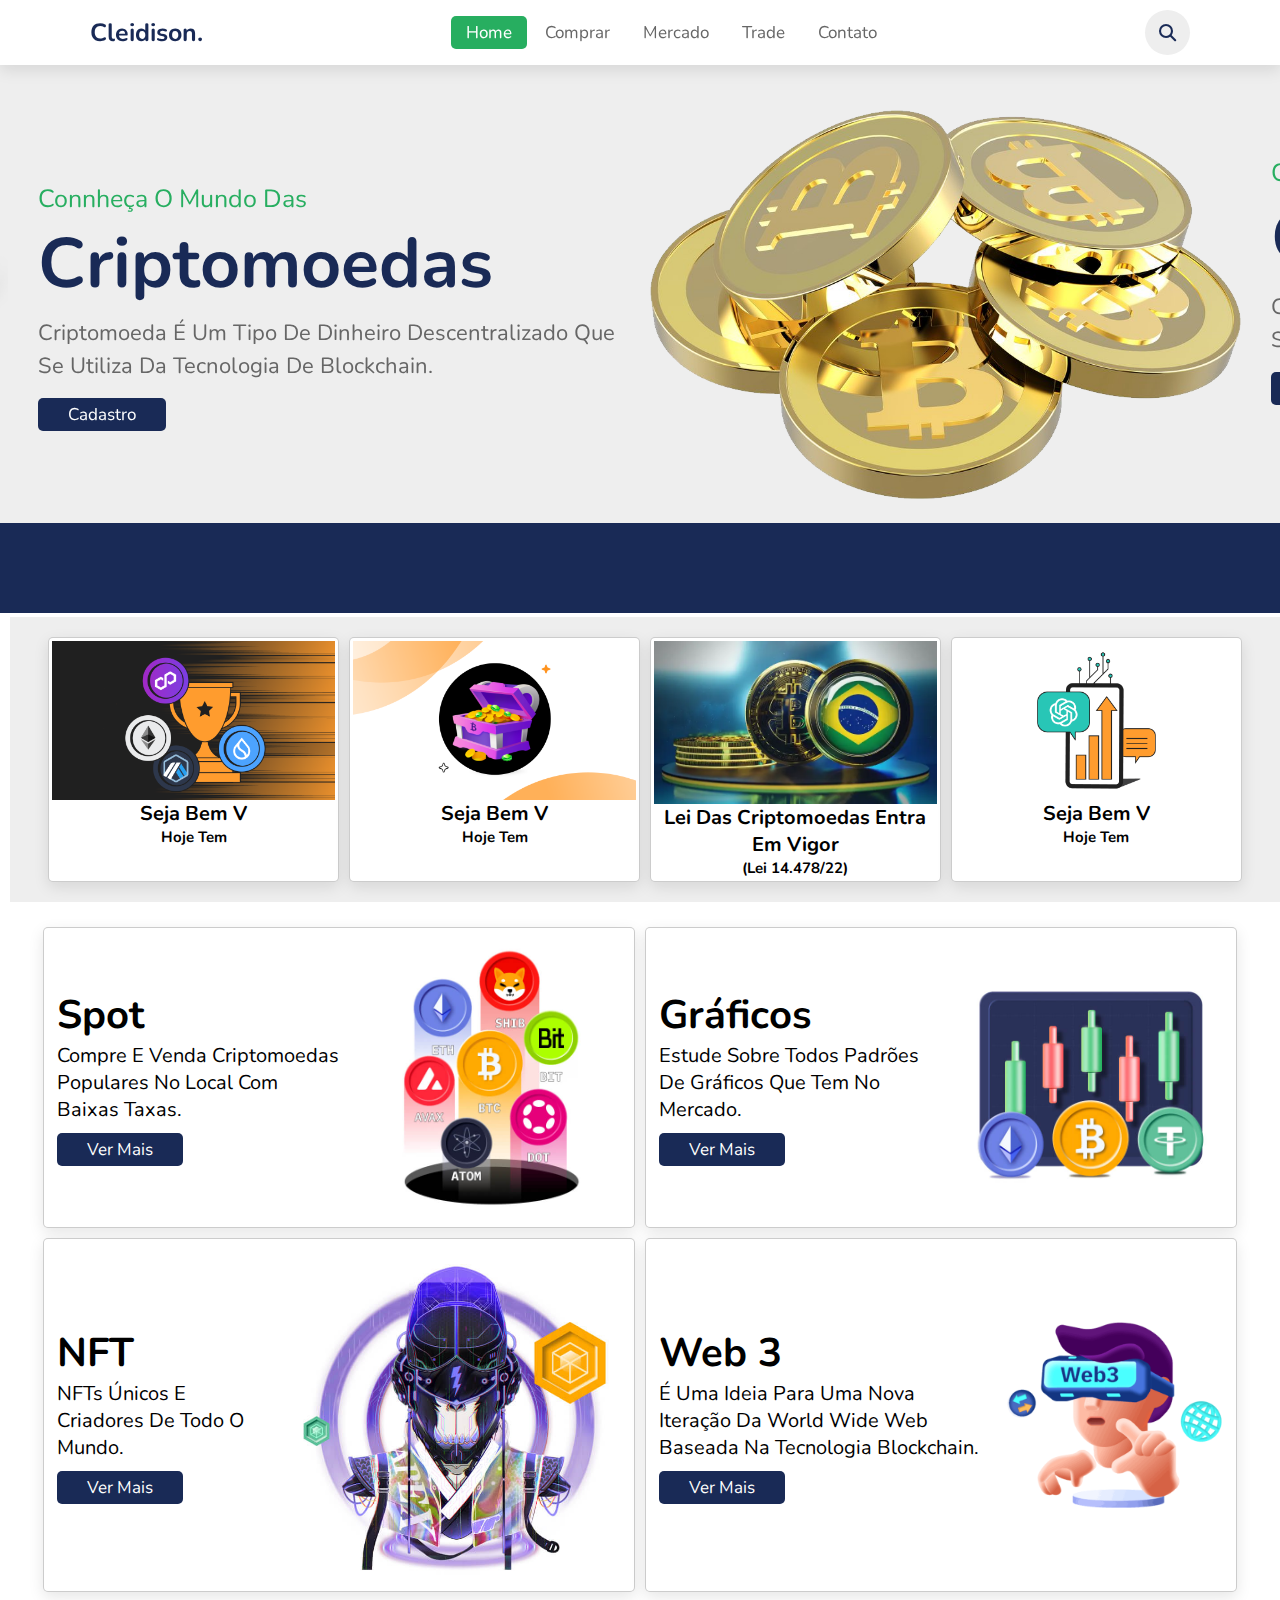
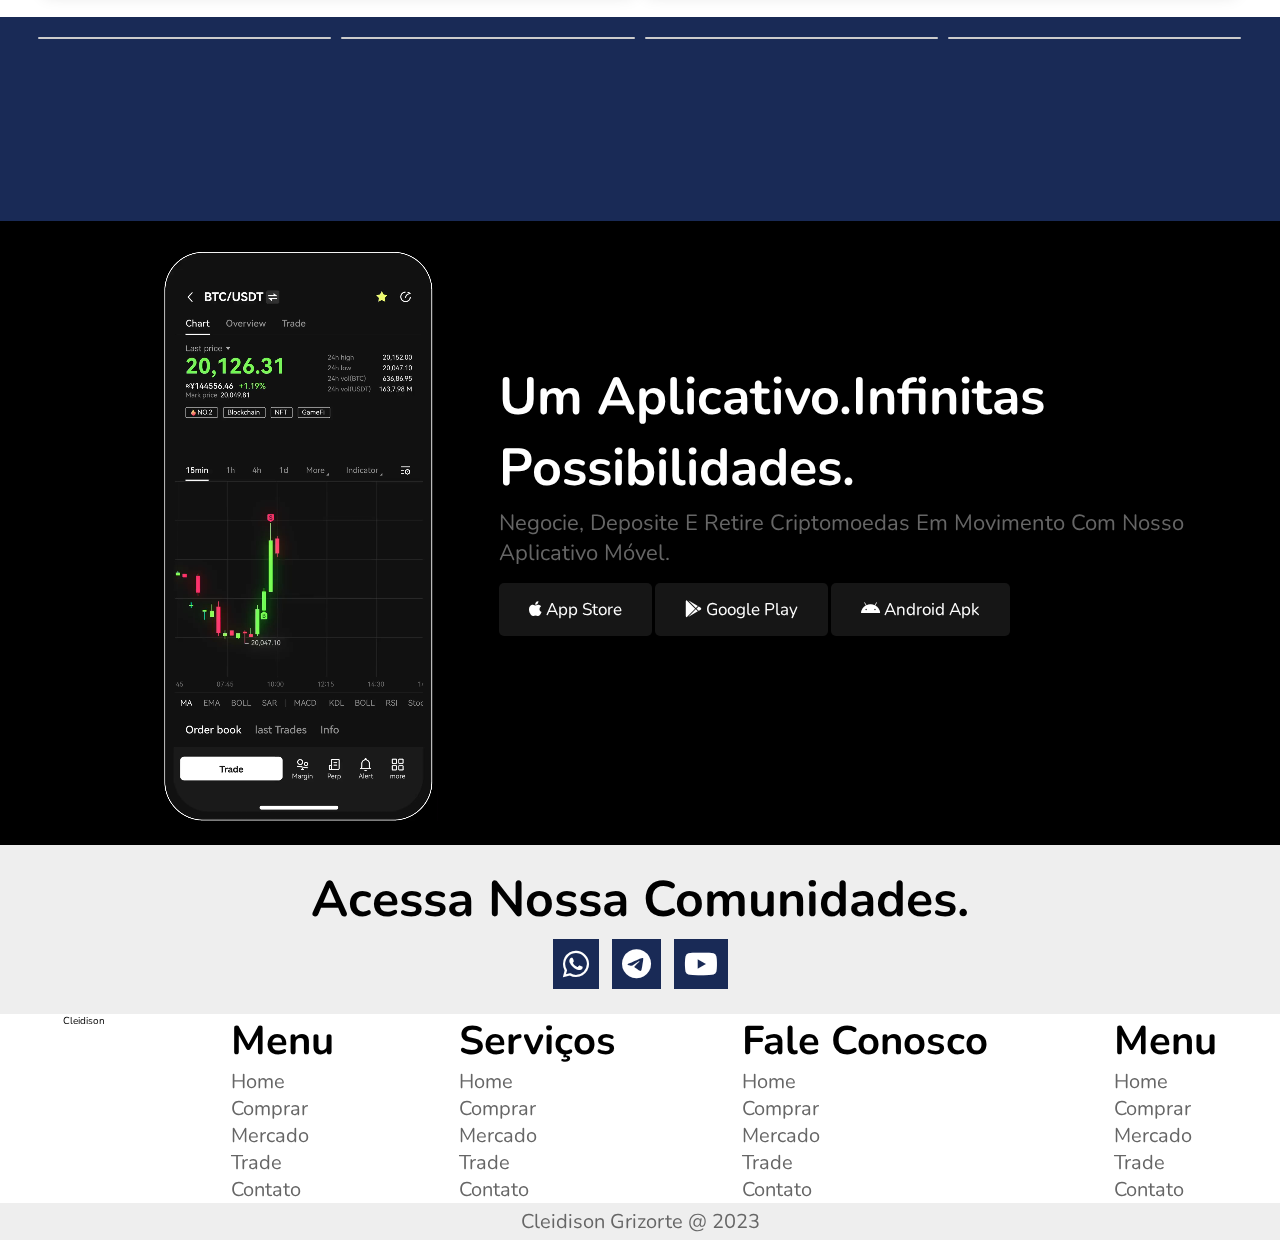
==== index.html @ f8ca4938 "upload inicial" ====
<!DOCTYPE html>
<html lang="en">
<head>
    <meta charset="UTF-8">
    <meta name="viewport" content="width=device-width, initial-scale=1.0">
    <link rel="stylesheet" href="styles.css">
    <link rel="stylesheet" href="https://cdnjs.cloudflare.com/ajax/libs/font-awesome/6.4.0/css/all.min.css">
    <link rel="stylesheet" href="https://cdn.jsdelivr.net/npm/swiper@9/swiper-bundle.min.css"/>
    <title>Criptomoedas</title>
</head>
<body>
    <header>
        <a href="#" class="logo">Cleidison.</a>
        <nav class="navbar">
            <a class="active" href="#">Home</a>
            <a href="#">Comprar</a>
            <a href="#">Mercado</a>
            <a href="#">Trade</a>
            <a href="#">Contato</a>
        </nav>
        <div class="icons">
            <i class="fas fa-bars" id="menu-bars"></i>
            <i class="fas fa-search" id="search-icon"></i>
        </div>
    </header>
    <section class="home" id="home">
        <div class="swiper-container home-slider">            
            <div class="swiper-wrapper wrapper">
                <div class="swiper-slide slide">
                    <div class="content">
                        <span>Connheça o Mundo das</span>
                        <h3>Criptomoedas</h3>
                        <p>criptomoeda é um tipo de dinheiro descentralizado que se utiliza da tecnologia de blockchain.</p>
                        <a href="#" class="btn">Cadastro</a>
                    </div>
                    <div class="image">
                        <img src="img/banner-img1.png" alt="">
                    </div>
                </div>
                <div class="swiper-slide slide">
                    <div class="content">
                        <span>Connheça o Mundo das</span>
                        <h3>Criptomoedas</h3>
                        <p>criptomoeda é um tipo de dinheiro descentralizado que se utiliza da tecnologia de blockchain.</p>
                        <a href="#" class="btn">Cadastro</a>
                    </div>
                    <div class="image">
                        <img src="img/banner-img2.png" alt="">
                    </div>
                </div>
                <div class="swiper-slide slide">
                    <div class="content">
                        <span>Connheça o Mundo das</span>
                        <h3>Criptomoedas</h3>
                        <p>criptomoeda é um tipo de dinheiro descentralizado que se utiliza da tecnologia de blockchain.</p>
                        <a href="#" class="btn">Cadastro</a>
                    </div>
                    <div class="image">
                        <img src="img/banner-img3.png" alt="">
                    </div>
                </div>                
            </div>
            <!--<div class="swiper-pagination"></div>!-->
        </div>
    </section>    
    <div class="rotacao">
        <iframe src="banner_rotacao.html" frameborder="0"></iframe>
    </div> 
    <section class="noticia-top">        
            <div class="noticia">
                <img src="img/noticia-top01.png" alt="">  
                <h1>Seja bem v</h1>
                <h2>hoje tem</h2>
            </div>                   
            <div class="noticia">
                <img src="img/noticia-top02.png" alt="">  
                <h1>Seja bem v</h1>
                <h2>hoje tem</h2>
            </div>             
            <div class="noticia">
                <img src="img/noticia-top03.webp" alt="">  
                <h1>Lei das Criptomoedas entra em vigor</h1>
                <h2>(Lei 14.478/22)</h2>
            </div> 
            <div class="noticia">
                <img src="img/noticia-top03.png" alt="">  
                <h1>Seja bem v</h1>
                <h2>hoje tem</h2>
            </div> 

    </section>
    <section class="lista-produtos">
        <div class="produtos">
            <div class="conteudo">
                <h1>Spot</h1>
                <p>Compre e venda criptomoedas populares no local com baixas taxas.</p>
                <a href="#" class="btn">Ver Mais</a>
            </div>
            <div class="images-prod">
                <img src="img/produtos01.jpg" alt="">
            </div>
        </div>
        <div class="produtos">
            <div class="conteudo">
                <h1>Gráficos</h1>
                <p>Estude sobre todos padrões de gráficos que tem no mercado.</p>
                <a href="#" class="btn">Ver Mais</a>
            </div>
            <div class="images-prod">
                <img src="img/produtos02.jpg" alt="">
            </div>
        </div>
        <div class="produtos">
            <div class="conteudo">
                <h1>NFT</h1>
                <p>NFTs únicos e criadores de todo o mundo.</p>
                <a href="#" class="btn">Ver Mais</a>
            </div>
            <div class="images-prod">
                <img src="img/produtos03.jpg" alt="">
            </div>
        </div>
        <div class="produtos">
            <div class="conteudo">
                <h1>Web 3</h1>
                <p>é uma ideia para uma nova iteração da World Wide Web baseada na tecnologia blockchain.</p>
                <a href="#" class="btn">Ver Mais</a>
            </div>
            <div class="images-prod">
                <img src="img/produtos4.png" alt="">
            </div>            
        </div>
    </section>
    <section class="Lista-grafico-ind">
        <iframe scrolling="no" src="Lista_grafico.html" frameborder="0"></iframe>

    </section>
    <section class="app">

        <div class="app-video">
            <video autoplay="" loop="" muted="" playsinline="" width="280" height="580" src="app.mp4"></video>
        </div>  
        <div class="app-text">
            <h1>Um aplicativo.Infinitas possibilidades.</h1>
            <p>Negocie, deposite e retire criptomoedas em movimento com nosso aplicativo móvel.</p>
            <div class="btn-app">
                <i class="fa-brands fa-apple"></i>
                <span>App Store</span>                     
            </div> 
            <div class="btn-app">
                <i class="fa-brands fa-google-play"></i>
                <span>Google Play</span>                     
            </div> 
            <div class="btn-app">
            <i class="fa-brands fa-android"></i>
                <span>Android Apk</span>                     
            </div>                     
        </div>  
    </section>
    <section class="comunidade">
        <div>
            <h1>Acessa Nossa Comunidades.</h1>
        </div>
        <i class="fa-brands fa-whatsapp"></i>
        <i class="fa-brands fa-telegram"></i>
        <i class="fa-brands fa-youtube"></i>
    </section>
    <footer>
    <div class="menu-footer">
        <div class="logo-footer">
            <span>Cleidison</span>
        </div>
        <div class="menu-fo">
            <h1>Menu</h1>            
                <a href="#">Home</a>
                <a href="#">Comprar</a>
                <a href="#">Mercado</a>
                <a href="#">Trade</a>
                <a href="#">Contato</a>            
        </div>
        <div class="menu-fo">
            <h1>Serviços</h1>            
                <a href="#">Home</a>
                <a href="#">Comprar</a>
                <a href="#">Mercado</a>
                <a href="#">Trade</a>
                <a href="#">Contato</a>            
        </div>
        <div class="menu-fo">
            <h1>Fale Conosco</h1>            
                <a href="#">Home</a>
                <a href="#">Comprar</a>
                <a href="#">Mercado</a>
                <a href="#">Trade</a>
                <a href="#">Contato</a>            
        </div>
        <div class="menu-fo">
            <h1>Menu</h1>            
                <a href="#">Home</a>
                <a href="#">Comprar</a>
                <a href="#">Mercado</a>
                <a href="#">Trade</a>
                <a href="#">Contato</a>            
        </div>
    </div>  
    
    <div class="copyright">Cleidison Grizorte @ 2023</div>

    </footer>
    <script src="https://cdn.jsdelivr.net/npm/swiper@9/swiper-bundle.min.js"></script>
    <script src="script.js"></script>  
   
</body>
</html>
---- styles.css ----
@import url('https://fonts.googleapis.com/css2?family=Nunito:wght@300;400;600;700&display=swap');

:root{
    --green:#27ae60;
    --azul:#192a56;
    --light-color:#666;
    --branco:#fff;  
    --box-shadow:0 0.5rem 1.5rem rgba(0,0,0,.1);
    --fundo:#eee;
    --preto:#161616;
}
*{
    font-family: 'Nunito', sans-serif;
    margin: 0;
    padding: 0;
    box-sizing: border-box;
    text-decoration: none;
    outline: none;
    border: none;
    text-transform: capitalize;
    transition: all .2s linear;
}
html{
    font-size: 62.5%;
    overflow-x: hidden;
    scroll-padding-top: 5.5rem;
    scroll-behavior: smooth;
    
}
header{
    position: fixed;
    top: 0;
    left: 0;
    right: 0;
    background: var(--branco);
    padding: 1rem 7%;
    display: flex;
    align-items: center;
    justify-content: space-between;
    z-index: 1000;
    box-shadow: var(--box-shadow);
}
section{
    padding: 2rem 3%;
}
section:nth-child(even){
    background: var(--fundo);
}

header .logo{
    color: var(--azul);
    font-size: 2.5rem;
    font-weight: bolder;
}
.navbar a{
font-size: 1.7rem;
border-radius: .5rem;
padding: .5rem 1.5rem;
color: var(--light-color);
}
.navbar a:hover{
    color: var(--branco);
    background-color: var(--green);
}
.navbar a.active{
    color: var(--branco);
    background-color: var(--green);
}
header .icons i,
header .icons a{
    cursor: pointer;
    margin-left: .5rem;
    height: 4.5rem;
    line-height: 4.5rem;
    width: 4.5rem;
    text-align: center;
    font-size: 1.7rem;
    color: var(--azul);
    border-radius: 50%;
    background: var(--fundo);
}
header .icons i:hover,
header .icons a:hover{
    color: var(--branco);
    background: var(--green);
    transform: rotate(360deg);
}
header .icons #menu-bars{
    display: none;    
}




.home .home-slider .slide{
    display: flex;
    align-items: center;
    flex-wrap: wrap;
    gap: 2rem;
    padding-top: 9rem;
}
.home .home-slider .slide .content{
    flex: 1 1 45rem;
}

.home .home-slider .slide .image{
    flex: 1 1 45rem;
}
.home .home-slider .slide .image img{
    width: 100%;
}
.home .home-slider .slide .content span{
    color: var(--green);
    font-size: 2.5rem;
}
.home .home-slider .slide .content h3{
    color: var(--azul);
    font-size: 7rem;
}
.home .home-slider .slide .content p{
    color: var(--light-color);
    font-size: 2.2rem;
    padding: .5rem 0;
    line-height: 1.5;
}


.btn{
    margin-top: 1rem;
    display: inline-block;
    font-size: 1.7rem;
    color: var(--branco);
    background: var(--azul);
    border-radius: .5rem;
    cursor: pointer;
    padding: .5rem 3rem;
}
.btn:hover{
    background: var(--green);
    letter-spacing: .1rem;
}
.rotacao iframe{
    width: 100%;
    height: 9rem;
    background-color: var(--azul);
    
}


.noticia-top .noticia img{
    max-width: 100%;
    display: block;
}
.noticia-top{
    display: grid;
    grid-template-columns: repeat(auto-fit, minmax(22rem,1fr));
    gap:1rem;
    margin-left: 1rem;
    cursor: pointer;
}
.noticia-top .noticia{
    padding: .3rem;
    background: var(--branco);
    border-radius: .5rem;
    border: .1rem solid rgba(0,0,0,.2);
    box-shadow: var(--box-shadow);    
    overflow: hidden;
    text-align: center; 
}

.images-prod img{
    max-width: 100%;
    display: block;
    cursor: pointer;     
}

.images-prod:hover{
    transform: scale(1.1);
}

.lista-produtos .produtos{
    display: flex; 
    padding: .3rem;
    background: var(--branco);
    border-radius: .5rem;
    border: .1rem solid rgba(0,0,0,.2);
    box-shadow: var(--box-shadow);    
    overflow: hidden; 
    flex: 1 1 48rem;
    margin: .5rem;
    align-items: center;
}
.lista-produtos{
    display: flex;
    flex-wrap: wrap;
    max-width: 100%;
    margin: 0 auto;
    background: var(--branco);
       
}
.lista-produtos .produtos .conteudo{
    margin: 1rem;
}
.lista-produtos .produtos .conteudo h1{
    font-size: 4rem;
}
.lista-produtos .produtos .conteudo p{
    font-size: 2rem;      
}
.Lista-grafico{
    display: grid;
    grid-template-columns: repeat(auto-fit, minmax(22rem,1fr));
    gap:1rem;
    overflow: hidden;
}
section.Lista-grafico-ind{
    margin: 0;
    background-color: var(--azul);    
    overflow: hidden;
}
.Lista-grafico-ind iframe{
    width: 100%;
    height: 16rem;
    overflow: hidden;
    margin: 0 auto;
    padding: 0 auto;
}
.tradingview-widget-container{
    background: var(--branco);
    border-radius: .5rem;
    border: .1rem solid rgba(0,0,0,.2); 
}
.app{
    display: flex;
    background: #000;    
    color: #fff;
    max-width: 100%;
    
}
.app-video{
    margin-left: 10%;
    
}
.app-text{
    margin-top: 10%;
    margin-left: 5%;
}
.app-text h1{
    font-size: 5.2rem;
}
.app-text p{
    color: var(--light-color);
    font-size: 2.2rem;
    padding: .5rem 0;    
}
.btn-app{
    background: var(--preto);    
    margin-top: 1rem;
    display: inline-block;
    font-size: 1.7rem;      
    border-radius: .5rem;
    cursor: pointer;
    padding: 1.5rem 3rem;
}

.comunidade{
    text-align: center;
    background: var(--fundo);    
    align-items: center;
    width: 100%;
    
}
.comunidade h1{
    max-width: 100%;
    font-size: 5rem;
}
.comunidade i{
    padding: 1rem 1rem;
    background: var(--azul);
    color: var(--branco); 
    font-size: 3rem;
    cursor: pointer;
    margin: 0.5rem;      
}

.menu-footer{
    justify-content: space-around;
    display: flex;
}
.menu-fo{
    display: grid;
    
}
.menu-footer a{
    text-decoration: none;
    color: var(--light-color);
    font-size: 2rem;
}
.menu-footer a:hover{
    color: var(--green);
}
.menu-footer h1{
    font-size: 4rem;
}
.copyright{
    background: var(--fundo);
    font-size: 2rem;
    text-align: center;
    padding: .5rem;
    color: var(--light-color);
}


@media (max-width:991px){

    html{
        font-size: 55%;
    }
    header{
        padding: 1rem 2rem;
    }
    section{
        padding: 2rem;
    }

}




@media (max-width:768px){
    header .icons #menu-bars{
        display: inline-block;        
    }
    header .navbar{
        position: absolute;
        top:100%;
        left: 0;
        right: 0;
        background: var(--branco);
        border-top: 1rem solid rgba(0,0,0,.2);
        border-bottom: 1rem solid rgba(0,0,0,.2);        
        padding: 1rem;
        clip-path: polygon(0 0, 100% 0, 0 0);
    }
    header .navbar.active{
        clip-path: polygon(0 0, 100% 0, 100% 100%,0% 100%);
    }

    header .navbar a{
        display: block;
        padding: 1.5rem;
        margin: 1rem;
        font-size: 2rem;
        background: var(--fundo);
    }
    .app{
        display: none;
    }
    .noticia-top{
        display: grid;
        grid-template-columns: repeat(auto-fit, minmax(28rem,1fr));
        gap:1rem;
        margin-left: 1rem;
        cursor: pointer;
    }
    .home .home-slider .slide .content h3{        
        font-size: 5rem;
    }
    
}
@media (max-width:991px){

    html{
        font-size: 50%;
    }
    .noticia-top{
        display: grid;
        grid-template-columns: repeat(auto-fit, minmax(28rem,1fr));
        gap:1rem;
        margin-left: 1rem;
        cursor: pointer;
    }

}
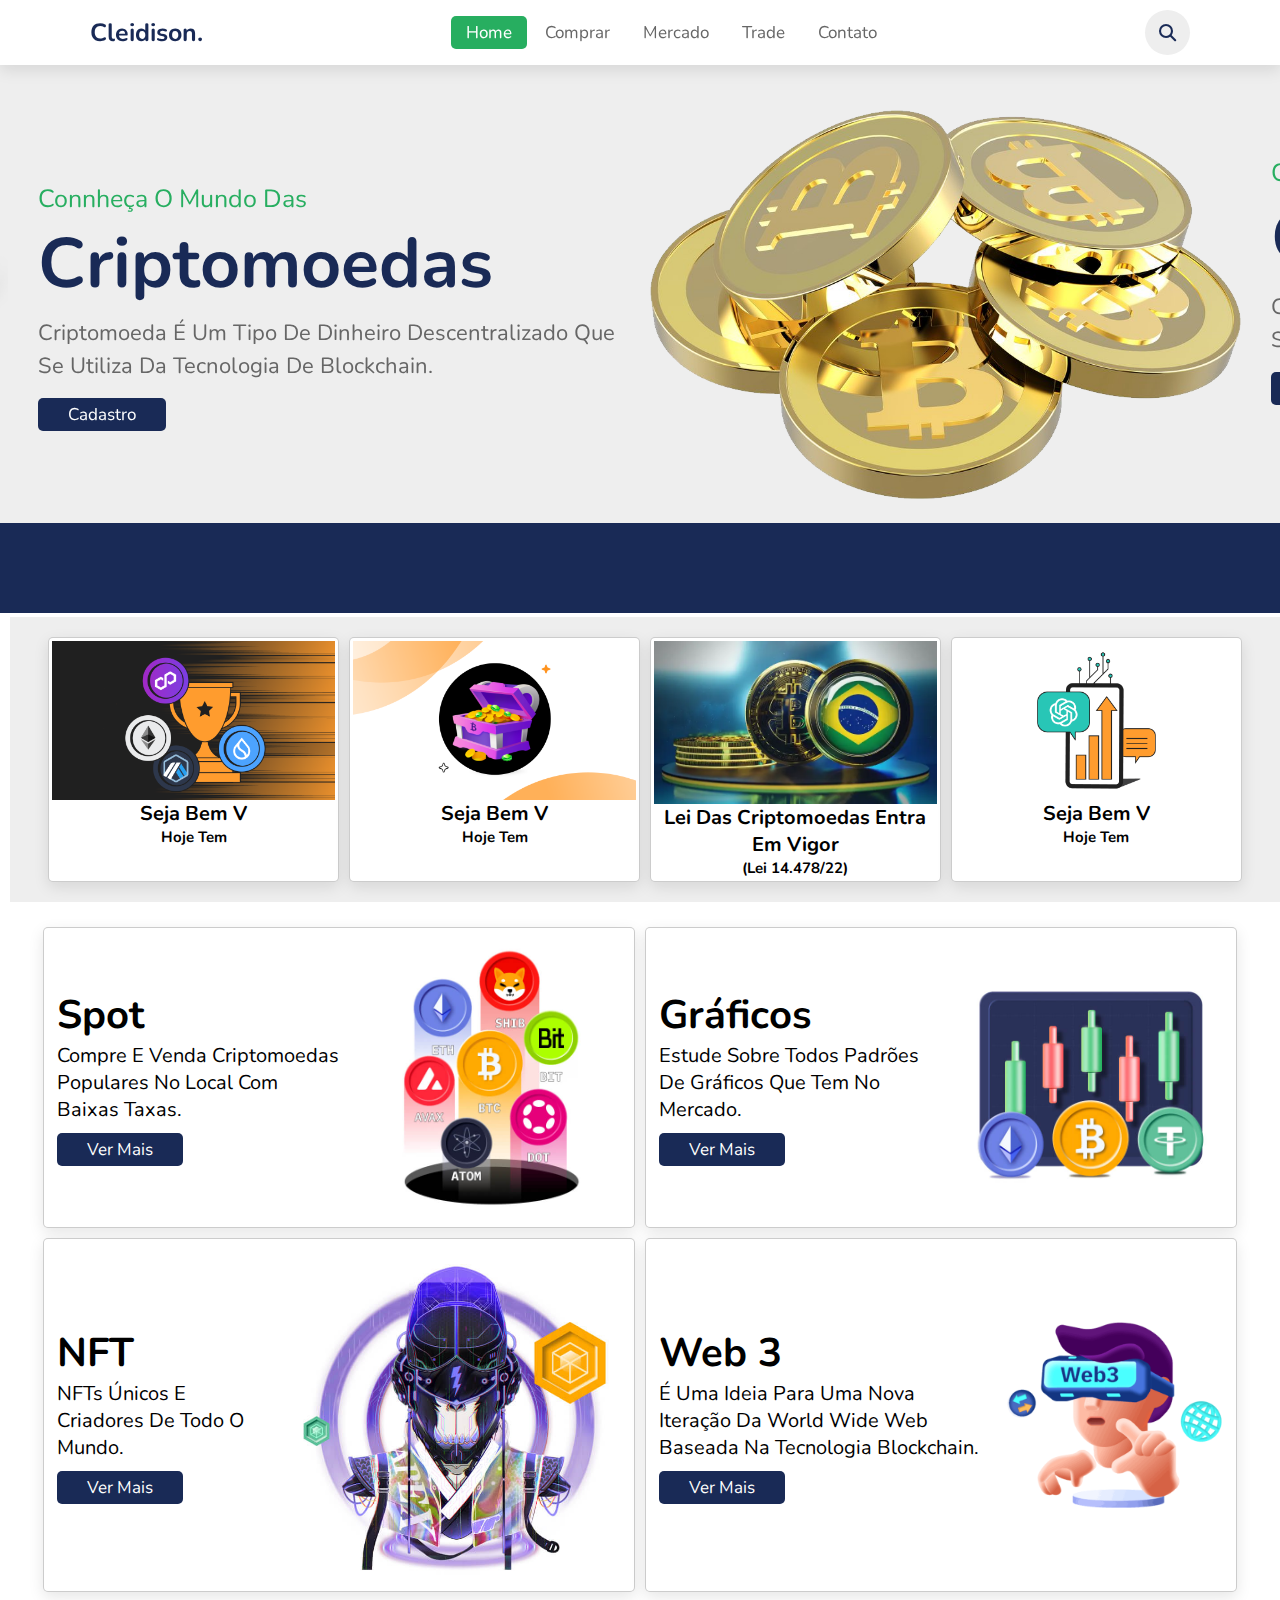
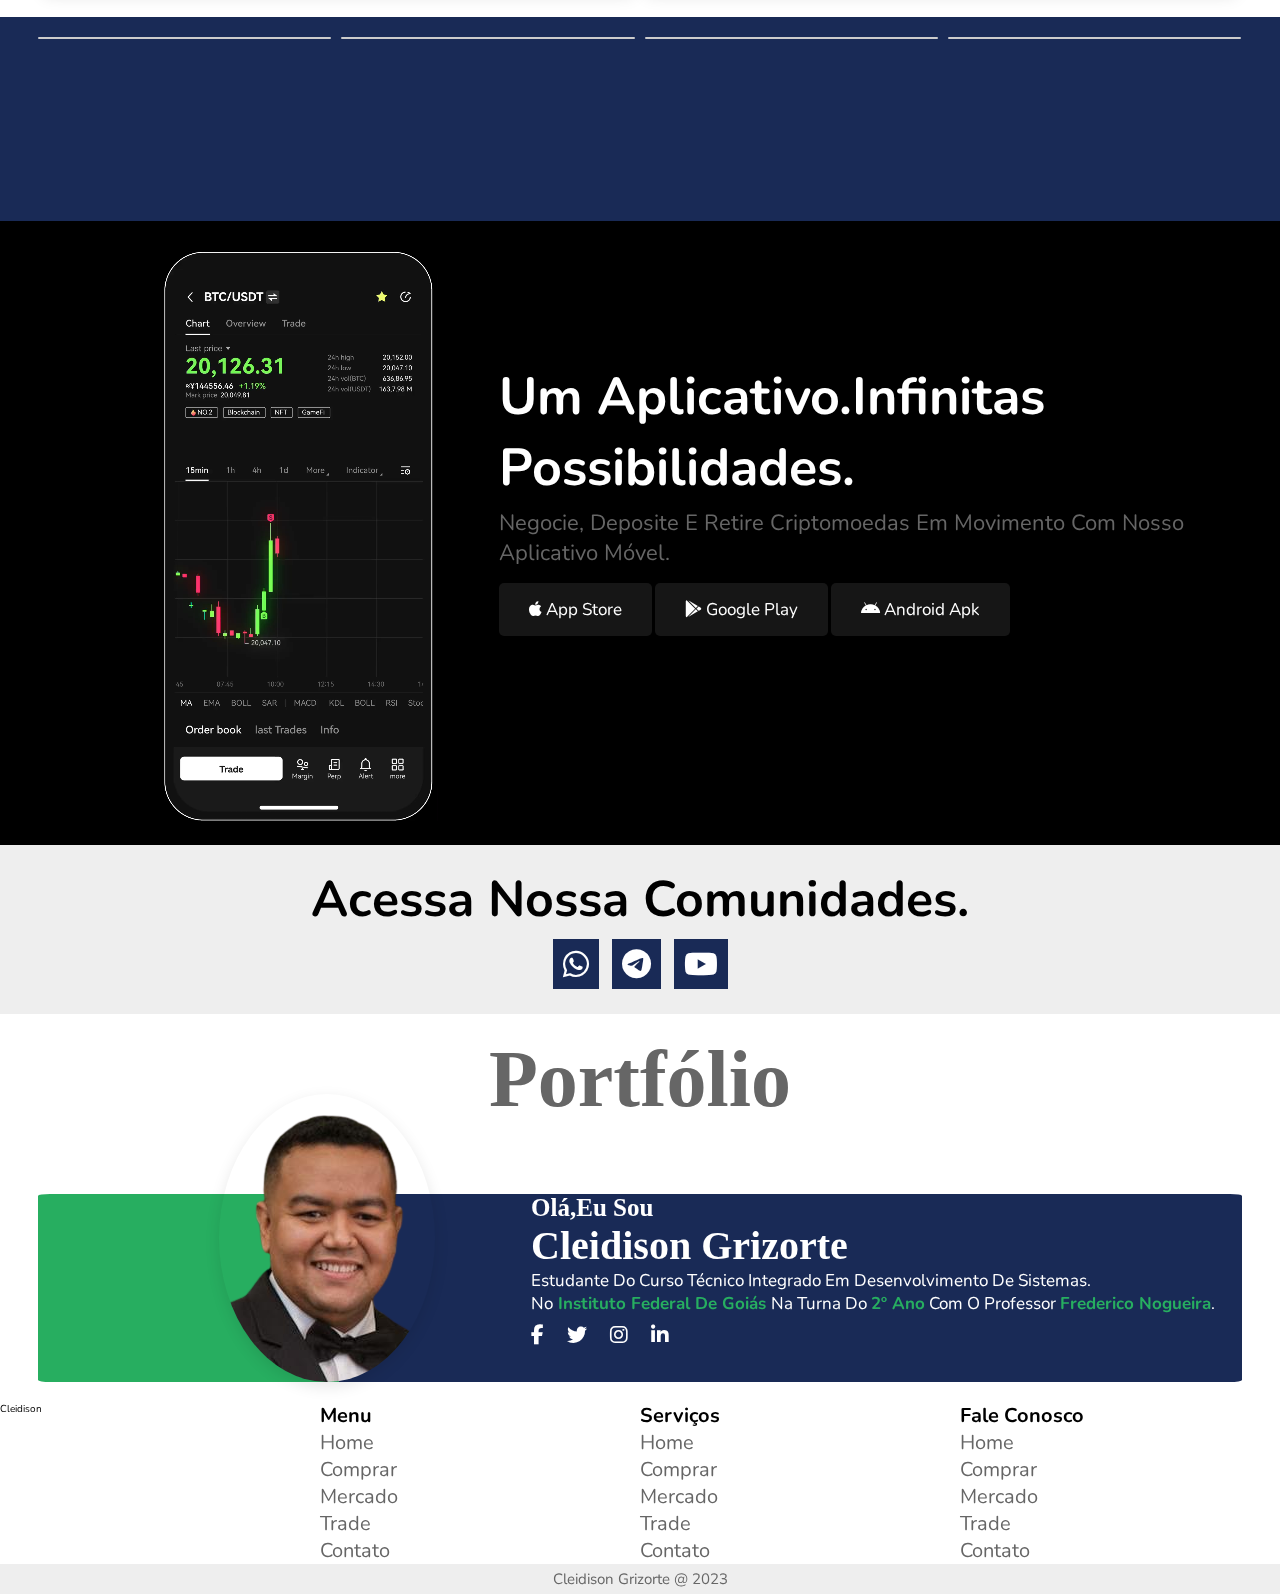
==== commit 7add1112: "Add files via upload" ====
--- a/index.html
+++ b/index.html
@@ -165,6 +165,34 @@
         <i class="fa-brands fa-telegram"></i>
         <i class="fa-brands fa-youtube"></i>
     </section>
+    <section class="portfolio">
+        <div class="portfolio-menu">
+            <h1>Portfólio</h1>
+        </div>
+        <div class="Container-port">
+        <div class="portfolio-images">
+            <img src="img/cleidison_foto.png" alt="">
+        </div>
+        <div class="portfolio-text">
+            <h2>Olá,eu Sou</h2>
+            <h1>Cleidison Grizorte</h1>            
+            <span>Estudante do curso Técnico Integrado em Desenvolvimento de Sistemas.</span><br>
+            <span>no<strong> Instituto Federal de Goiás </strong> na turna do <strong>2º ano</strong> com o
+                Professor <strong>Frederico Nogueira</strong>.</span>
+
+
+           
+            <div class="portfolio-icon">
+                <i class="fa-brands fa-facebook-f"></i>
+                <i class="fa-brands fa-twitter"></i>
+                <i class="fa-brands fa-instagram"></i>
+                <i class="fa-brands fa-linkedin-in"></i>
+            </div>
+        </div>        
+    </div>
+    </section>
+    
+
     <footer>
     <div class="menu-footer">
         <div class="logo-footer">
@@ -194,14 +222,7 @@
                 <a href="#">Trade</a>
                 <a href="#">Contato</a>            
         </div>
-        <div class="menu-fo">
-            <h1>Menu</h1>            
-                <a href="#">Home</a>
-                <a href="#">Comprar</a>
-                <a href="#">Mercado</a>
-                <a href="#">Trade</a>
-                <a href="#">Contato</a>            
-        </div>
+        
     </div>  
     
     <div class="copyright">Cleidison Grizorte @ 2023</div>
--- a/styles.css
+++ b/styles.css
@@ -283,12 +283,96 @@
     margin: 0.5rem;      
 }
 
+/*inicio portfolio*/
+.portfolio{
+    background: var(--branco);
+}
+.portfolio-menu h1{
+    text-align: center;
+    font-size: 8rem;
+    height: 15rem;
+    font-family: mv boli;
+    color: var(--light-color);
+}
+.Container-port{
+    background: linear-gradient(-90deg,var(--azul) 75%, var(--green) 25%);
+    display: flex;
+    border-radius: 1%;    
+    padding: 0 auto;
+    margin-top: 1rem;
+}
+.portfolio-images{
+    align-items: center;
+    margin-left: 15%;
+}
+.portfolio .portfolio-images img{
+    max-width: 100%;
+    border-radius: 50%;
+    box-shadow: var(--box-shadow);
+    cursor: pointer;    
+    /*outline: 1rem solid var(--branco);*/
+    display: block;
+    margin-top: -10rem;
+    animation: floatImage 4s ease-in-out infinite;
+}
+@keyframes floatImage{
+    0% {
+        transform: translateY(0);
+    }
+    50% {
+        transform: translateY(-2.4rem);
+    }
+    100% {
+        transform: translateY(0);
+    }
+}
+.portfolio-images img:hover{
+    border-radius: 2rem;
+    margin-top: -10rem;
+}
+.portfolio-text{
+    margin-left: 8%;
+}
+.portfolio-text h1{
+    color: var(--branco);  
+    font-size: 4rem; 
+    font-family: mv boli;   
+}
+.portfolio-text h2{
+    color: var(--branco);  
+    font-size: 2.5rem;
+    font-family: mv boli;
+}
+.portfolio-text span{
+    color: var(--branco);  
+    font-size: 1.7rem;    
+}
+.portfolio-text span Strong{
+    color: var(--green);  
+    font-size: 1.7rem;
+       
+}
+.portfolio-icon i{
+    margin: 1rem 2rem 2rem 0;
+    color: #fff;
+    font-size: 2rem;
+    cursor: pointer;
+      
+}
+
+/*final portfolio*/
+
+
+
+
 .menu-footer{
-    justify-content: space-around;
-    display: flex;
+     display: grid;
+    grid-template-columns: repeat(4, 1fr);
+    
 }
 .menu-fo{
     display: grid;
+    
     
 }
 .menu-footer a{
@@ -300,11 +384,11 @@
     color: var(--green);
 }
 .menu-footer h1{
-    font-size: 4rem;
+    font-size: 2rem;
 }
 .copyright{
     background: var(--fundo);
-    font-size: 2rem;
+    font-size: 1.5rem;
     text-align: center;
     padding: .5rem;
     color: var(--light-color);
@@ -324,8 +408,6 @@
     }
 
 }
-
-
 
 
 @media (max-width:768px){
@@ -367,6 +449,30 @@
     .home .home-slider .slide .content h3{        
         font-size: 5rem;
     }
+    .Container-port{
+        background: linear-gradient(-90deg,var(--azul) 75%, var(--green) 25%);
+        display: grid;
+        border-radius: 1%;    
+        padding: 0 auto;
+        margin-top: 1rem;
+    }
+
+    .portfolio .portfolio-images img{
+        max-width: 100%;
+        border-radius: 50%;
+        box-shadow: var(--box-shadow);
+         cursor: pointer;   
+        display: block;
+        align-items: center;       
+    }
+    .portfolio-text span Strong{
+        color: #FFA500;  
+        font-size: 1.7rem;           
+    }
+    .portfolio-text{ 
+        margin-left: 8%;
+        text-align: center;
+    }
     
 }
 @media (max-width:991px){
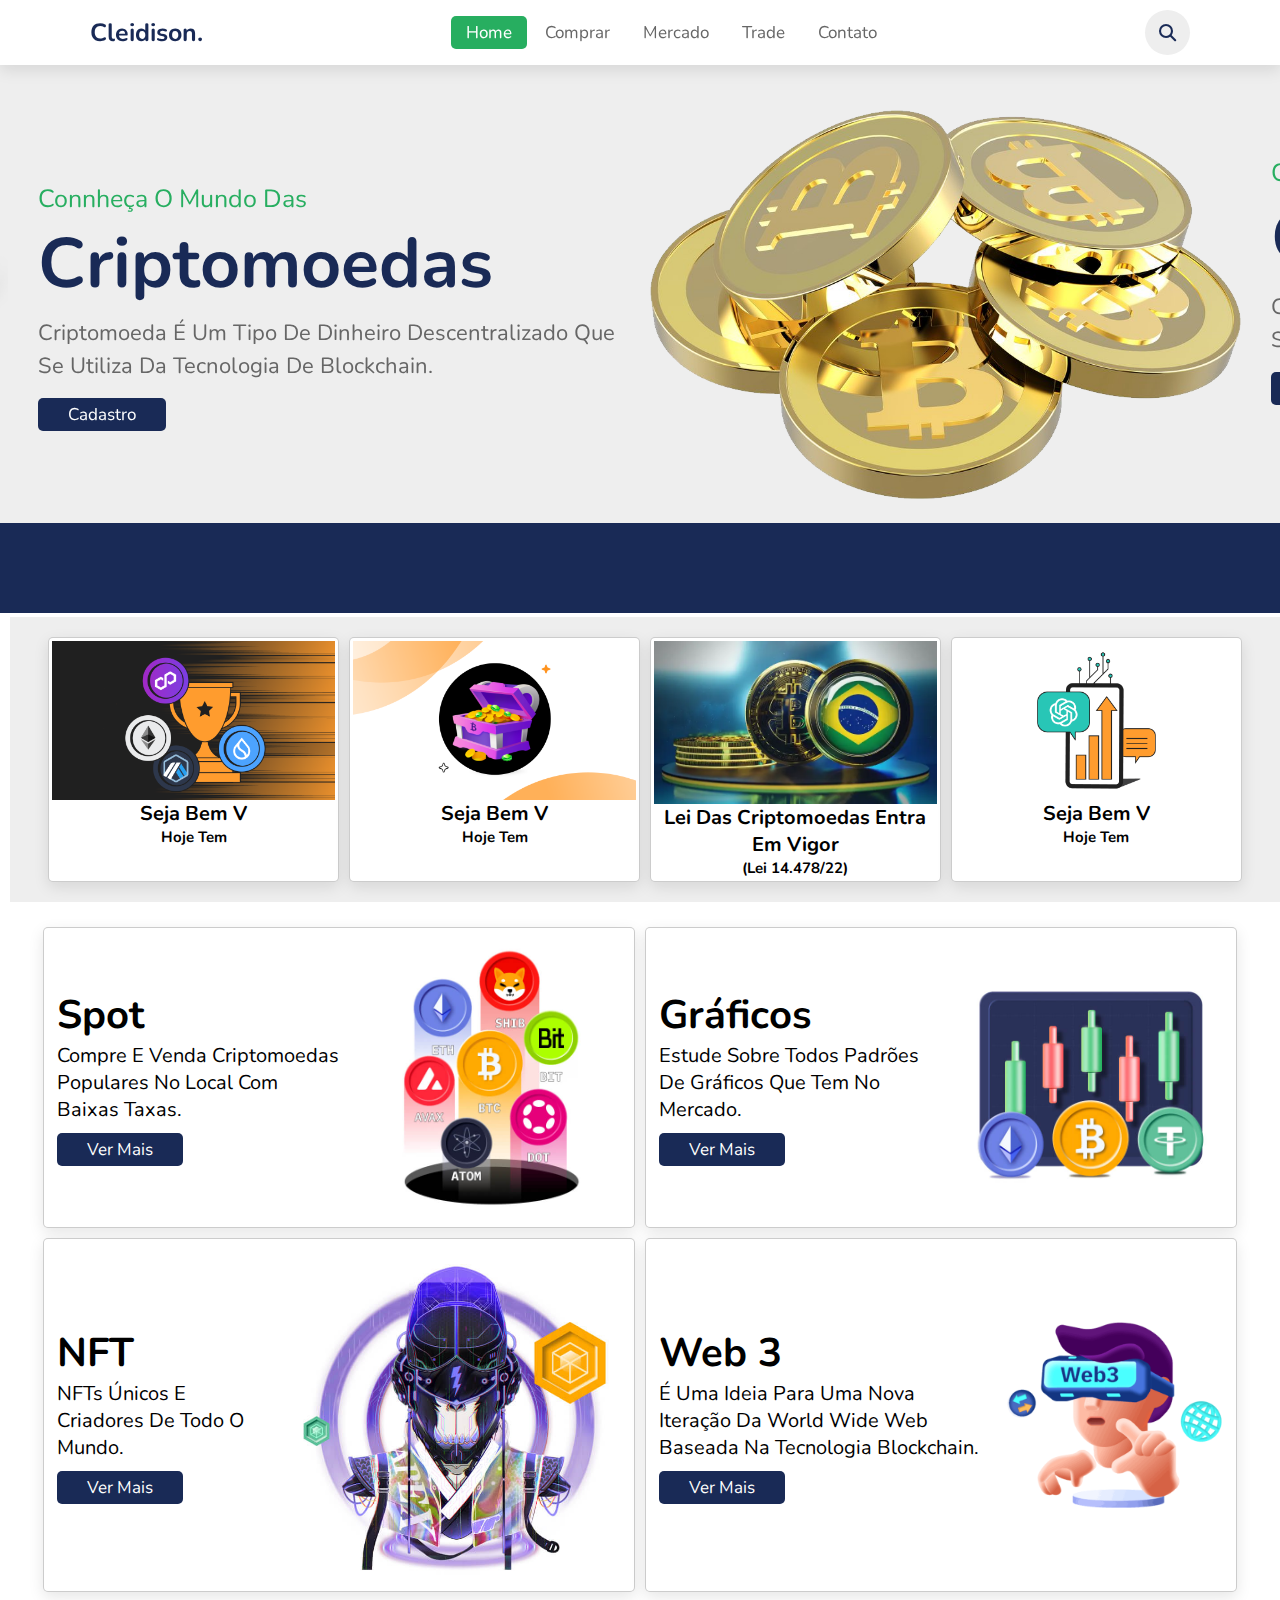
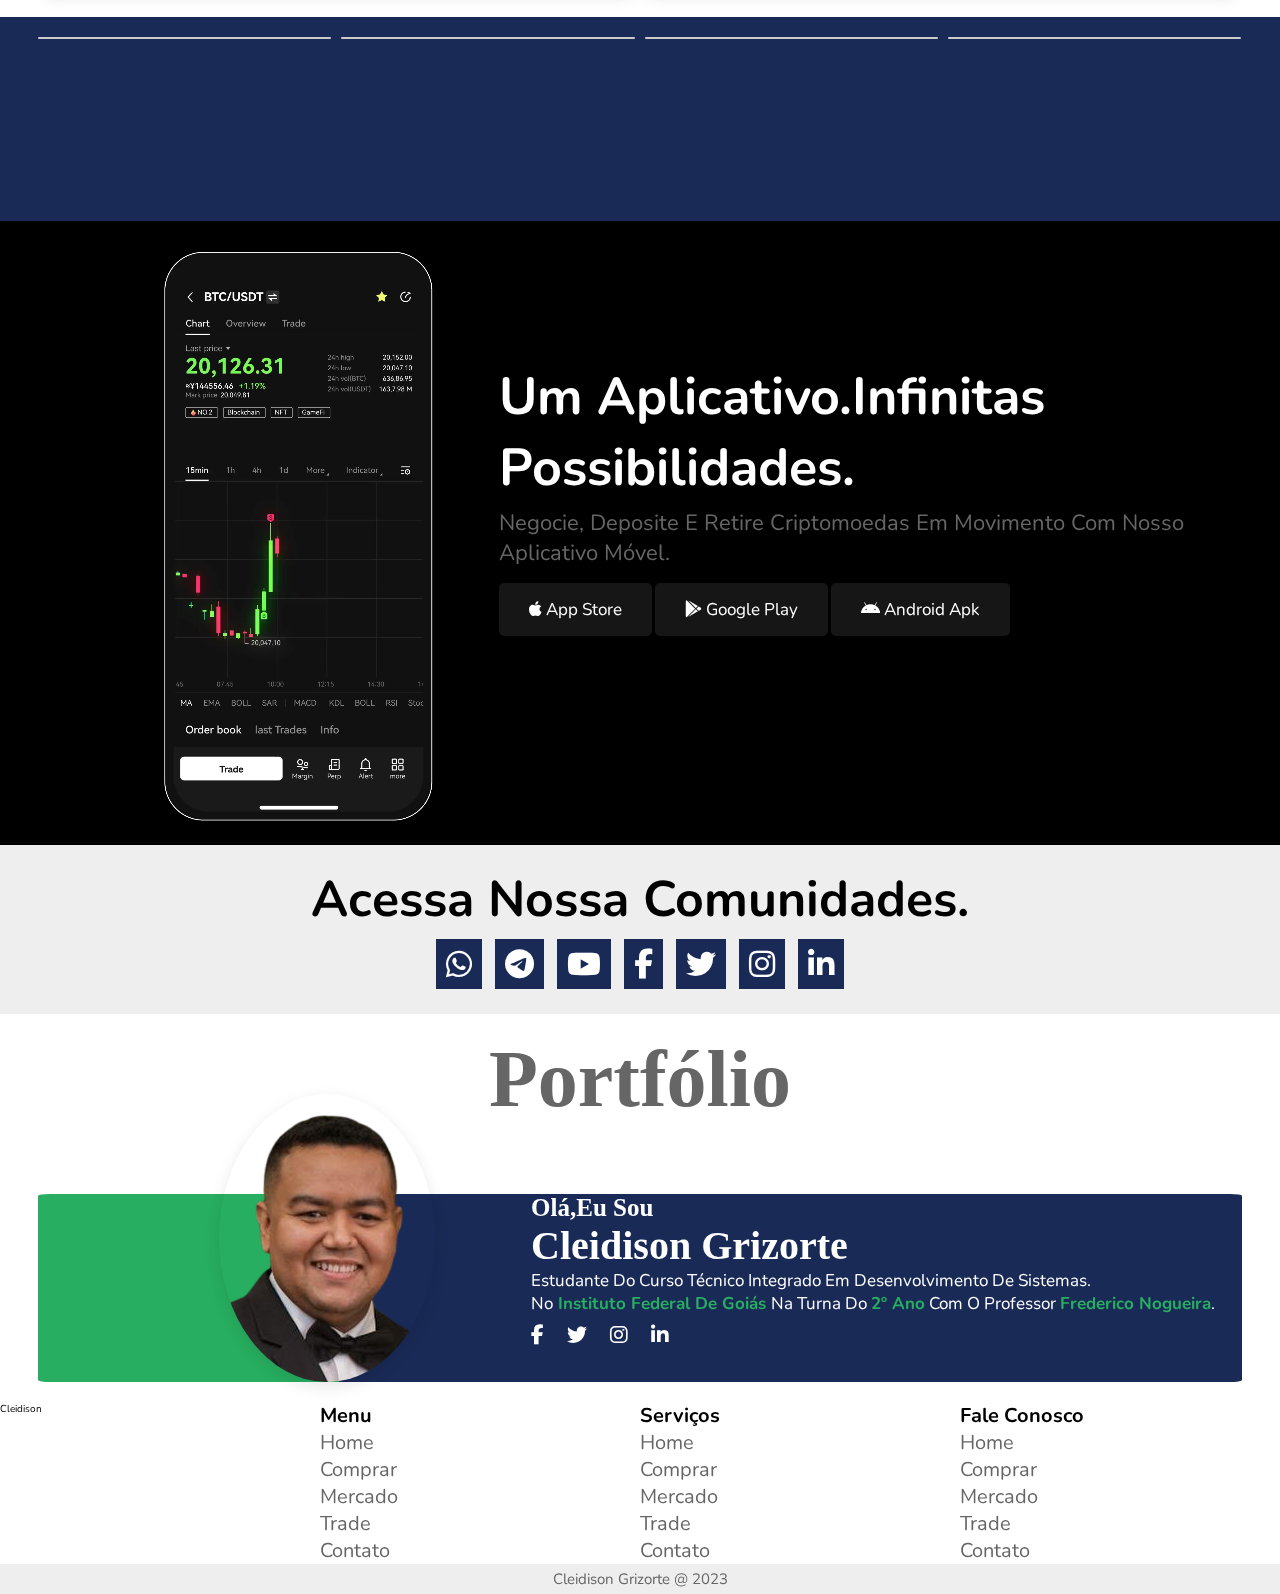
==== commit 2e6dd6ec: "add" ====
--- a/index.html
+++ b/index.html
@@ -164,6 +164,10 @@
         <i class="fa-brands fa-whatsapp"></i>
         <i class="fa-brands fa-telegram"></i>
         <i class="fa-brands fa-youtube"></i>
+        <i class="fa-brands fa-facebook-f"></i>
+        <i class="fa-brands fa-twitter"></i>
+        <i class="fa-brands fa-instagram"></i>
+        <i class="fa-brands fa-linkedin-in"></i>
     </section>
     <section class="portfolio">
         <div class="portfolio-menu">
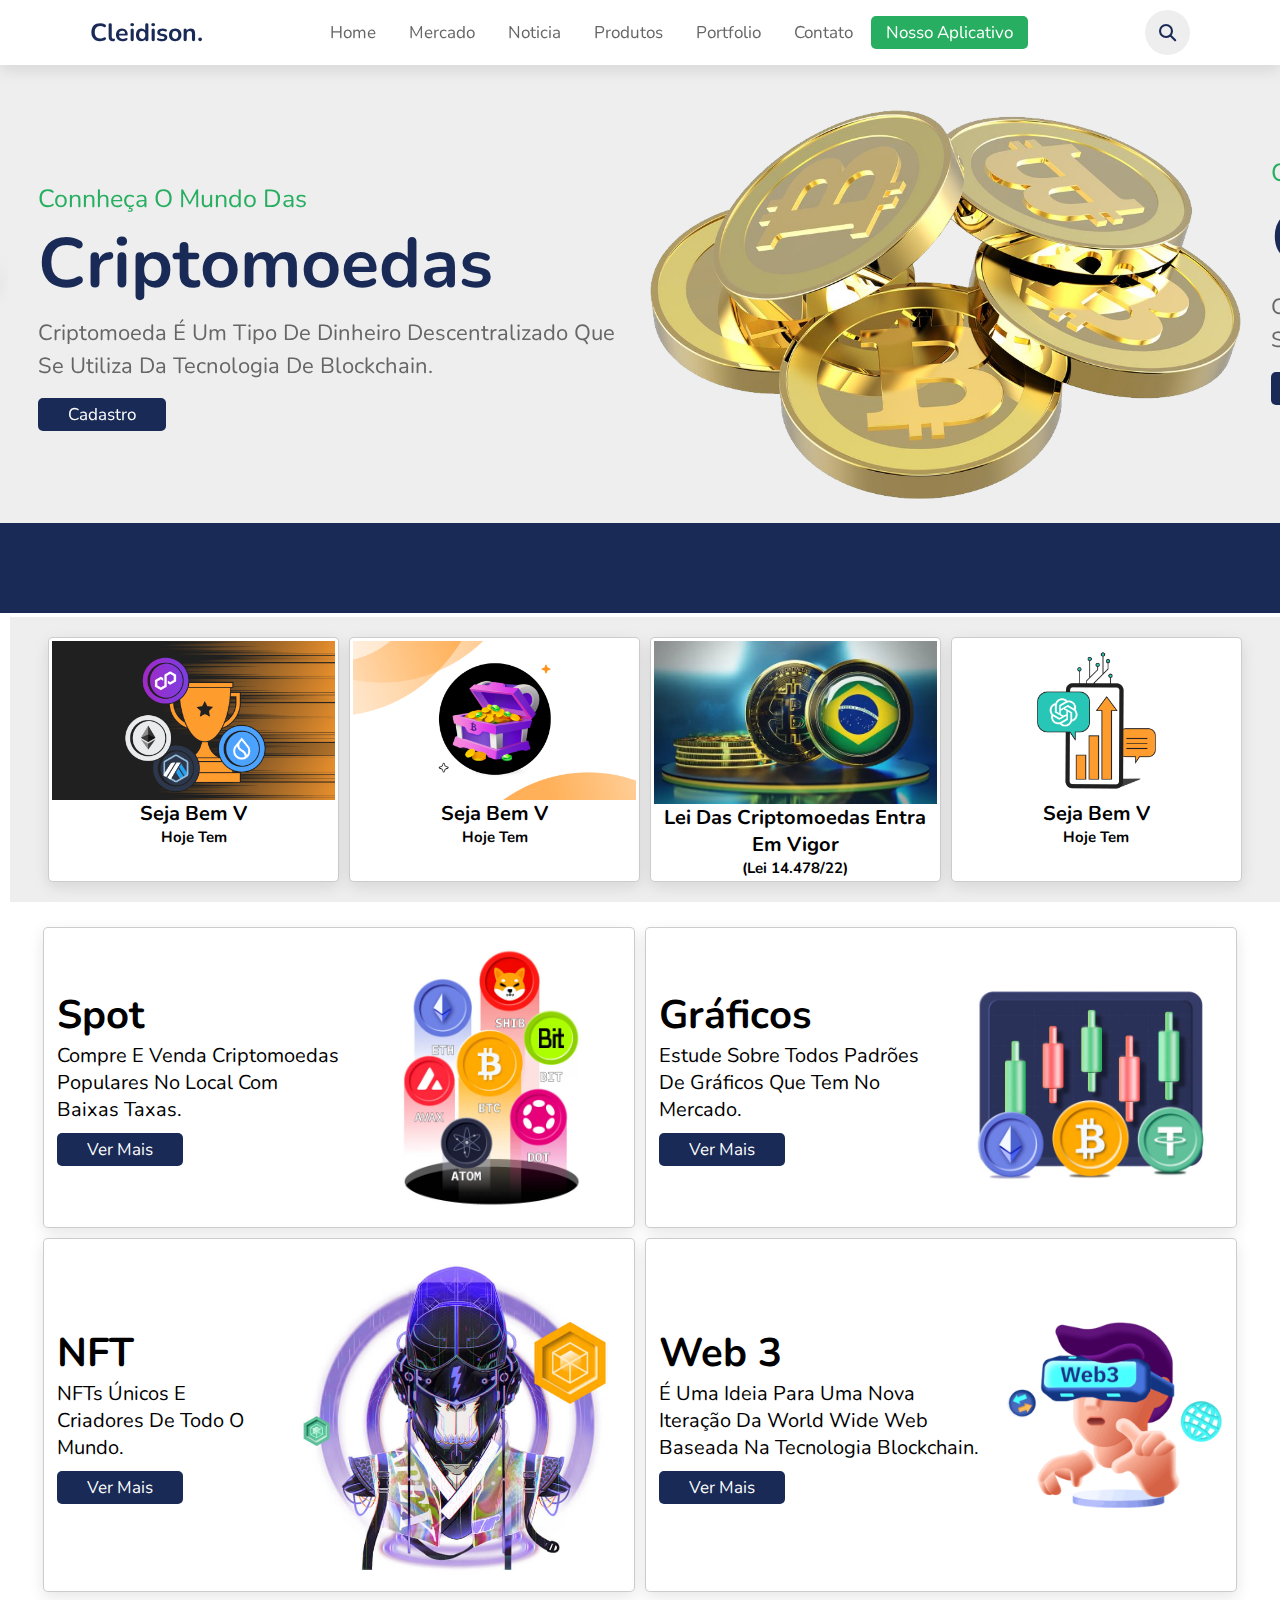
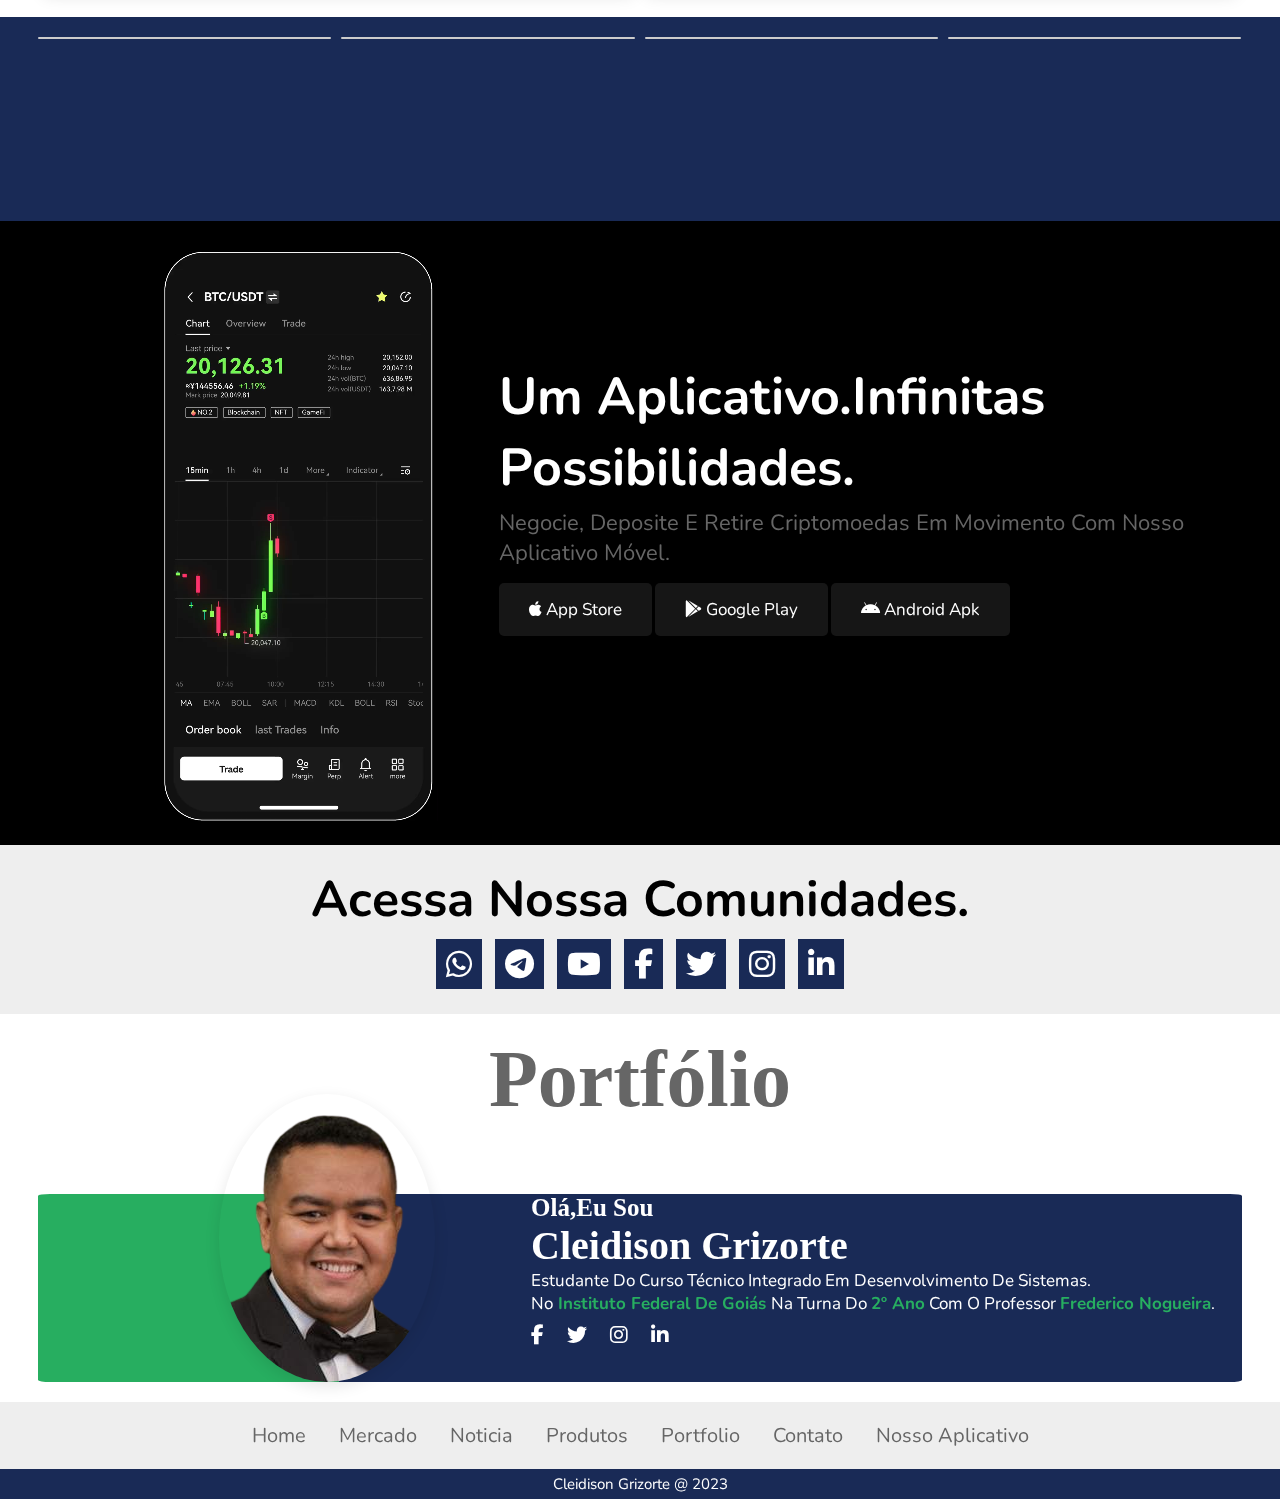
==== commit edf38698: "Add files via upload" ====
--- a/index.html
+++ b/index.html
@@ -12,11 +12,13 @@
     <header>
         <a href="#" class="logo">Cleidison.</a>
         <nav class="navbar">
-            <a class="active" href="#">Home</a>
-            <a href="#">Comprar</a>
-            <a href="#">Mercado</a>
-            <a href="#">Trade</a>
-            <a href="#">Contato</a>
+            <a href="#home">Home</a>            
+            <a href="#mercado">Mercado</a>
+            <a href="#noticia">Noticia</a>
+            <a href="#produtos">Produtos</a>
+            <a href="#portfolio">portfolio</a>
+            <a href="#contato">Contato</a>            
+            <a class="active"href="#aplicativo">Nosso Aplicativo</a>
         </nav>
         <div class="icons">
             <i class="fas fa-bars" id="menu-bars"></i>
@@ -63,10 +65,10 @@
             <!--<div class="swiper-pagination"></div>!-->
         </div>
     </section>    
-    <div class="rotacao">
+    <div class="rotacao" id="mercado">
         <iframe src="banner_rotacao.html" frameborder="0"></iframe>
     </div> 
-    <section class="noticia-top">        
+    <section class="noticia-top" id="noticia">        
             <div class="noticia">
                 <img src="img/noticia-top01.png" alt="">  
                 <h1>Seja bem v</h1>
@@ -89,7 +91,7 @@
             </div> 
 
     </section>
-    <section class="lista-produtos">
+    <section class="lista-produtos" id="produtos">
         <div class="produtos">
             <div class="conteudo">
                 <h1>Spot</h1>
@@ -135,7 +137,7 @@
         <iframe scrolling="no" src="Lista_grafico.html" frameborder="0"></iframe>
 
     </section>
-    <section class="app">
+    <section class="app" id="aplicativo">
 
         <div class="app-video">
             <video autoplay="" loop="" muted="" playsinline="" width="280" height="580" src="app.mp4"></video>
@@ -157,7 +159,7 @@
             </div>                     
         </div>  
     </section>
-    <section class="comunidade">
+    <section class="comunidade" id="contato">
         <div>
             <h1>Acessa Nossa Comunidades.</h1>
         </div>
@@ -169,7 +171,7 @@
         <i class="fa-brands fa-instagram"></i>
         <i class="fa-brands fa-linkedin-in"></i>
     </section>
-    <section class="portfolio">
+    <section class="portfolio" id="portfolio">
         <div class="portfolio-menu">
             <h1>Portfólio</h1>
         </div>
@@ -198,35 +200,18 @@
     
 
     <footer>
-    <div class="menu-footer">
-        <div class="logo-footer">
-            <span>Cleidison</span>
-        </div>
-        <div class="menu-fo">
-            <h1>Menu</h1>            
-                <a href="#">Home</a>
-                <a href="#">Comprar</a>
-                <a href="#">Mercado</a>
-                <a href="#">Trade</a>
-                <a href="#">Contato</a>            
-        </div>
-        <div class="menu-fo">
-            <h1>Serviços</h1>            
-                <a href="#">Home</a>
-                <a href="#">Comprar</a>
-                <a href="#">Mercado</a>
-                <a href="#">Trade</a>
-                <a href="#">Contato</a>            
-        </div>
-        <div class="menu-fo">
-            <h1>Fale Conosco</h1>            
-                <a href="#">Home</a>
-                <a href="#">Comprar</a>
-                <a href="#">Mercado</a>
-                <a href="#">Trade</a>
-                <a href="#">Contato</a>            
-        </div>
-        
+    <section class="menu-footer">
+        <div class="conteiner-menu-footer">                       
+            <a href="#home">Home</a>            
+            <a href="#mercado">Mercado</a>
+            <a href="#noticia">Noticia</a>
+            <a href="#Produtos">Produtos</a>
+            <a href="#portfolio">portfolio</a>
+            <a href="#contato">Contato</a>
+            <a href="#aplicativo">Nosso Aplicativo</a>            
+        </section>
+
+                
     </div>  
     
     <div class="copyright">Cleidison Grizorte @ 2023</div>
--- a/styles.css
+++ b/styles.css
@@ -265,7 +265,7 @@
 
 .comunidade{
     text-align: center;
-    background: var(--fundo);    
+    background: var(--branco);    
     align-items: center;
     width: 100%;
     
@@ -366,32 +366,31 @@
 
 
 .menu-footer{
-     display: grid;
-    grid-template-columns: repeat(4, 1fr);
-    
-}
-.menu-fo{
-    display: grid;
-    
-    
-}
-.menu-footer a{
+    width: 100%;
+     display: flex;
+     background: var(--fundo);
+     justify-content: center;
+}
+
+.conteiner-menu-footer a{
+    width: 100%;
     text-decoration: none;
     color: var(--light-color);
     font-size: 2rem;
-}
-.menu-footer a:hover{
+    align-items: center;
+    padding: .5rem 1.5rem;
+}
+.conteiner-menu-footer a:hover{
     color: var(--green);
 }
-.menu-footer h1{
-    font-size: 2rem;
-}
+
+
 .copyright{
-    background: var(--fundo);
+    background: var(--azul);
     font-size: 1.5rem;
     text-align: center;
     padding: .5rem;
-    color: var(--light-color);
+    color: var(--branco);
 }
 
 
@@ -463,7 +462,12 @@
         box-shadow: var(--box-shadow);
          cursor: pointer;   
         display: block;
-        align-items: center;       
+        align-items: center;
+        margin-top: 1%;       
+    }
+    .portfolio-images img:hover{
+        border-radius: 2rem;
+        margin-top: -6rem;
     }
     .portfolio-text span Strong{
         color: #FFA500;  
@@ -472,6 +476,25 @@
     .portfolio-text{ 
         margin-left: 8%;
         text-align: center;
+    }
+    .menu-footer{
+        height: 100%;
+         display: grid;
+         grid-template-columns: 1fr;
+         background: var(--fundo);
+         justify-content: center;
+    }
+    
+    .conteiner-menu-footer a{
+        
+        text-decoration: none;
+        color: var(--light-color);
+        font-size: 2rem;
+        align-items: center;
+        
+    }
+    .conteiner-menu-footer a:hover{
+        color: var(--green);
     }
     
 }
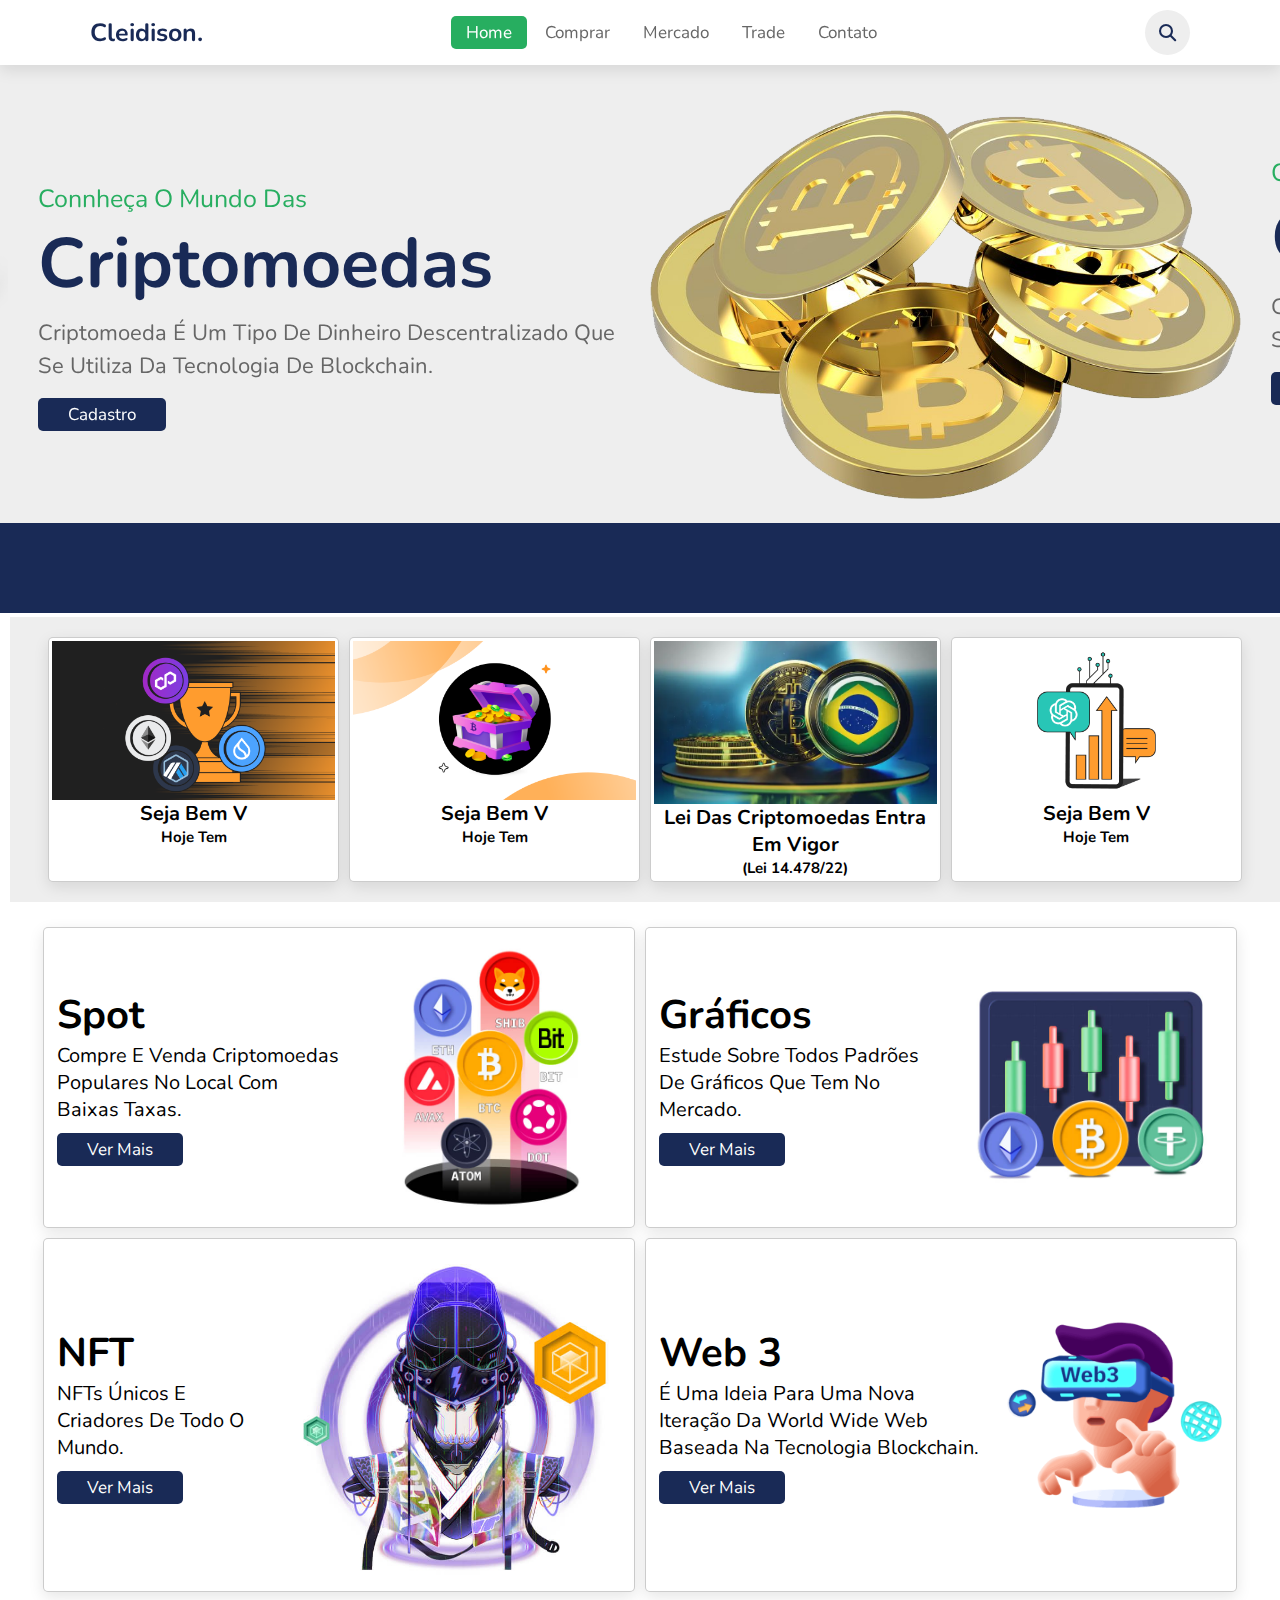
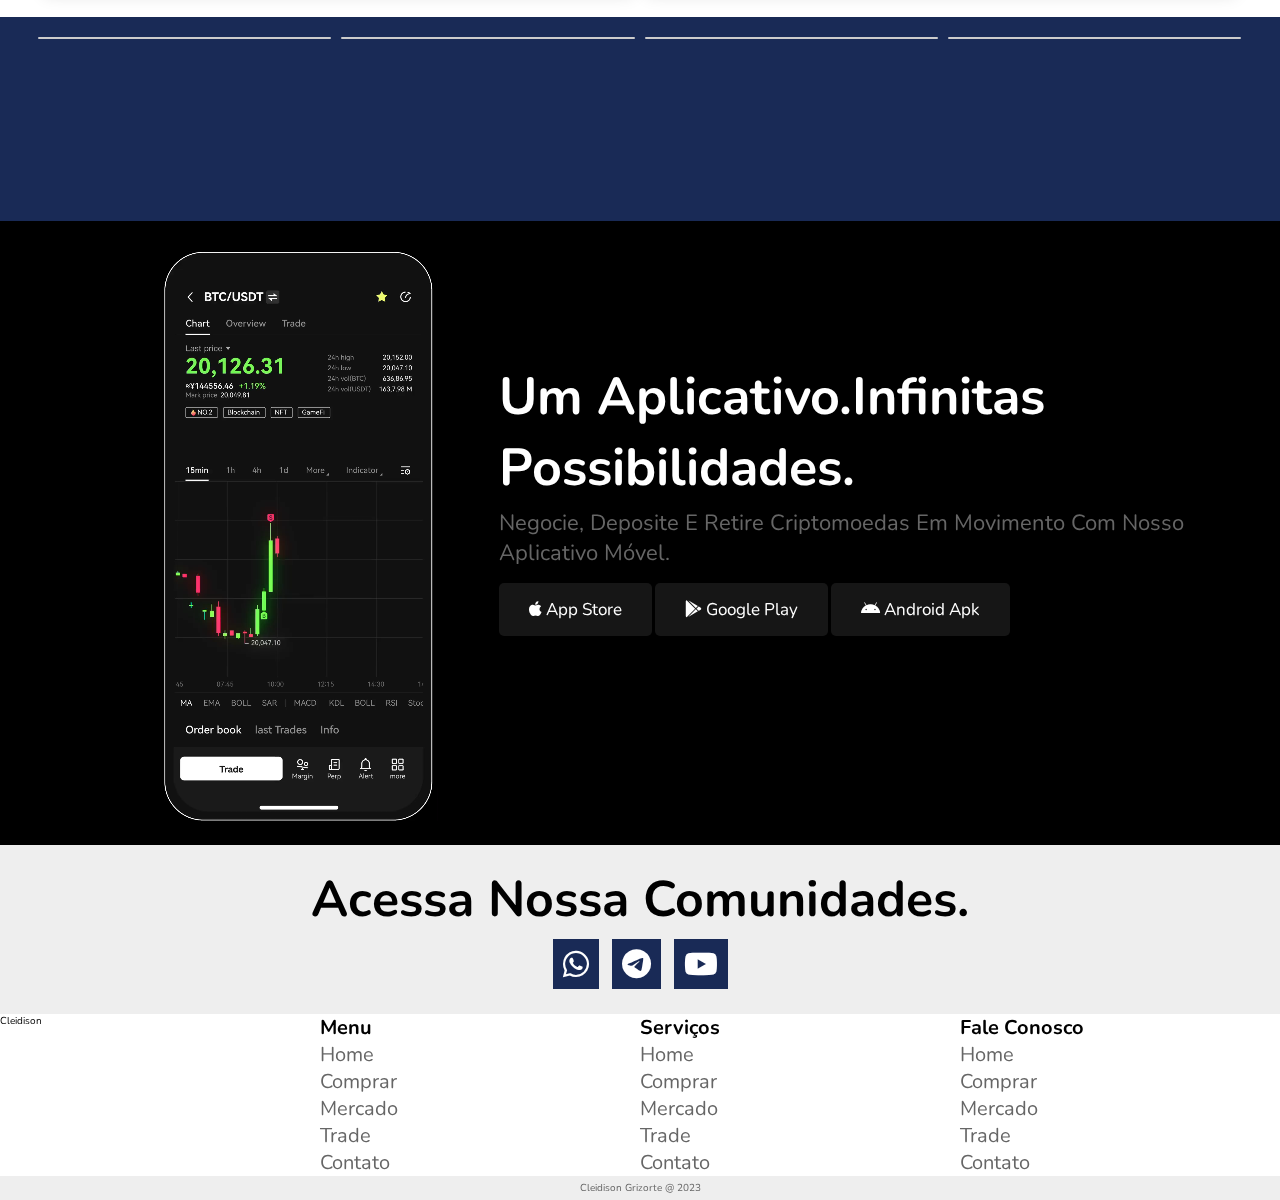
==== commit 8a598e16: "atualização" ====
--- a/index.html
+++ b/index.html
@@ -12,13 +12,11 @@
     <header>
         <a href="#" class="logo">Cleidison.</a>
         <nav class="navbar">
-            <a href="#home">Home</a>            
-            <a href="#mercado">Mercado</a>
-            <a href="#noticia">Noticia</a>
-            <a href="#produtos">Produtos</a>
-            <a href="#portfolio">portfolio</a>
-            <a href="#contato">Contato</a>            
-            <a class="active"href="#aplicativo">Nosso Aplicativo</a>
+            <a class="active" href="#">Home</a>
+            <a href="#">Comprar</a>
+            <a href="#">Mercado</a>
+            <a href="#">Trade</a>
+            <a href="#">Contato</a>
         </nav>
         <div class="icons">
             <i class="fas fa-bars" id="menu-bars"></i>
@@ -65,10 +63,10 @@
             <!--<div class="swiper-pagination"></div>!-->
         </div>
     </section>    
-    <div class="rotacao" id="mercado">
+    <div class="rotacao">
         <iframe src="banner_rotacao.html" frameborder="0"></iframe>
     </div> 
-    <section class="noticia-top" id="noticia">        
+    <section class="noticia-top">        
             <div class="noticia">
                 <img src="img/noticia-top01.png" alt="">  
                 <h1>Seja bem v</h1>
@@ -91,7 +89,7 @@
             </div> 
 
     </section>
-    <section class="lista-produtos" id="produtos">
+    <section class="lista-produtos">
         <div class="produtos">
             <div class="conteudo">
                 <h1>Spot</h1>
@@ -137,7 +135,7 @@
         <iframe scrolling="no" src="Lista_grafico.html" frameborder="0"></iframe>
 
     </section>
-    <section class="app" id="aplicativo">
+    <section class="app">
 
         <div class="app-video">
             <video autoplay="" loop="" muted="" playsinline="" width="280" height="580" src="app.mp4"></video>
@@ -159,59 +157,44 @@
             </div>                     
         </div>  
     </section>
-    <section class="comunidade" id="contato">
+    <section class="comunidade">
         <div>
             <h1>Acessa Nossa Comunidades.</h1>
         </div>
         <i class="fa-brands fa-whatsapp"></i>
         <i class="fa-brands fa-telegram"></i>
         <i class="fa-brands fa-youtube"></i>
-        <i class="fa-brands fa-facebook-f"></i>
-        <i class="fa-brands fa-twitter"></i>
-        <i class="fa-brands fa-instagram"></i>
-        <i class="fa-brands fa-linkedin-in"></i>
-    </section>
-    <section class="portfolio" id="portfolio">
-        <div class="portfolio-menu">
-            <h1>Portfólio</h1>
-        </div>
-        <div class="Container-port">
-        <div class="portfolio-images">
-            <img src="img/cleidison_foto.png" alt="">
-        </div>
-        <div class="portfolio-text">
-            <h2>Olá,eu Sou</h2>
-            <h1>Cleidison Grizorte</h1>            
-            <span>Estudante do curso Técnico Integrado em Desenvolvimento de Sistemas.</span><br>
-            <span>no<strong> Instituto Federal de Goiás </strong> na turna do <strong>2º ano</strong> com o
-                Professor <strong>Frederico Nogueira</strong>.</span>
-
-
-           
-            <div class="portfolio-icon">
-                <i class="fa-brands fa-facebook-f"></i>
-                <i class="fa-brands fa-twitter"></i>
-                <i class="fa-brands fa-instagram"></i>
-                <i class="fa-brands fa-linkedin-in"></i>
-            </div>
-        </div>        
-    </div>
-    </section>
-    
-
+    </section>
     <footer>
-    <section class="menu-footer">
-        <div class="conteiner-menu-footer">                       
-            <a href="#home">Home</a>            
-            <a href="#mercado">Mercado</a>
-            <a href="#noticia">Noticia</a>
-            <a href="#Produtos">Produtos</a>
-            <a href="#portfolio">portfolio</a>
-            <a href="#contato">Contato</a>
-            <a href="#aplicativo">Nosso Aplicativo</a>            
-        </section>
-
-                
+    <div class="menu-footer">
+        <div class="logo-footer">
+            <span>Cleidison</span>
+        </div>
+        <div class="menu-fo">
+            <h1>Menu</h1>            
+                <a href="#">Home</a>
+                <a href="#">Comprar</a>
+                <a href="#">Mercado</a>
+                <a href="#">Trade</a>
+                <a href="#">Contato</a>            
+        </div>
+        <div class="menu-fo">
+            <h1>Serviços</h1>            
+                <a href="#">Home</a>
+                <a href="#">Comprar</a>
+                <a href="#">Mercado</a>
+                <a href="#">Trade</a>
+                <a href="#">Contato</a>            
+        </div>
+        <div class="menu-fo">
+            <h1>Fale Conosco</h1>            
+                <a href="#">Home</a>
+                <a href="#">Comprar</a>
+                <a href="#">Mercado</a>
+                <a href="#">Trade</a>
+                <a href="#">Contato</a>            
+        </div>
+        
     </div>  
     
     <div class="copyright">Cleidison Grizorte @ 2023</div>
--- a/styles.css
+++ b/styles.css
@@ -265,7 +265,7 @@
 
 .comunidade{
     text-align: center;
-    background: var(--branco);    
+    background: var(--fundo);    
     align-items: center;
     width: 100%;
     
@@ -283,114 +283,33 @@
     margin: 0.5rem;      
 }
 
-/*inicio portfolio*/
-.portfolio{
-    background: var(--branco);
-}
-.portfolio-menu h1{
-    text-align: center;
-    font-size: 8rem;
-    height: 15rem;
-    font-family: mv boli;
-    color: var(--light-color);
-}
-.Container-port{
-    background: linear-gradient(-90deg,var(--azul) 75%, var(--green) 25%);
-    display: flex;
-    border-radius: 1%;    
-    padding: 0 auto;
-    margin-top: 1rem;
-}
-.portfolio-images{
-    align-items: center;
-    margin-left: 15%;
-}
-.portfolio .portfolio-images img{
-    max-width: 100%;
-    border-radius: 50%;
-    box-shadow: var(--box-shadow);
-    cursor: pointer;    
-    /*outline: 1rem solid var(--branco);*/
-    display: block;
-    margin-top: -10rem;
-    animation: floatImage 4s ease-in-out infinite;
-}
-@keyframes floatImage{
-    0% {
-        transform: translateY(0);
-    }
-    50% {
-        transform: translateY(-2.4rem);
-    }
-    100% {
-        transform: translateY(0);
-    }
-}
-.portfolio-images img:hover{
-    border-radius: 2rem;
-    margin-top: -10rem;
-}
-.portfolio-text{
-    margin-left: 8%;
-}
-.portfolio-text h1{
-    color: var(--branco);  
-    font-size: 4rem; 
-    font-family: mv boli;   
-}
-.portfolio-text h2{
-    color: var(--branco);  
-    font-size: 2.5rem;
-    font-family: mv boli;
-}
-.portfolio-text span{
-    color: var(--branco);  
-    font-size: 1.7rem;    
-}
-.portfolio-text span Strong{
-    color: var(--green);  
-    font-size: 1.7rem;
-       
-}
-.portfolio-icon i{
-    margin: 1rem 2rem 2rem 0;
-    color: #fff;
-    font-size: 2rem;
-    cursor: pointer;
-      
-}
-
-/*final portfolio*/
-
-
-
-
 .menu-footer{
-    width: 100%;
-     display: flex;
-     background: var(--fundo);
-     justify-content: center;
-}
-
-.conteiner-menu-footer a{
-    width: 100%;
+     display: grid;
+    grid-template-columns: repeat(4, 1fr);
+    
+}
+.menu-fo{
+    display: grid;
+    
+    
+}
+.menu-footer a{
     text-decoration: none;
     color: var(--light-color);
     font-size: 2rem;
-    align-items: center;
-    padding: .5rem 1.5rem;
-}
-.conteiner-menu-footer a:hover{
+}
+.menu-footer a:hover{
     color: var(--green);
 }
-
-
+.menu-footer h1{
+    font-size: 2rem;
+}
 .copyright{
-    background: var(--azul);
-    font-size: 1.5rem;
+    background: var(--fundo);
+    font-size: 1rem;
     text-align: center;
     padding: .5rem;
-    color: var(--branco);
+    color: var(--light-color);
 }
 
 
@@ -407,6 +326,8 @@
     }
 
 }
+
+
 
 
 @media (max-width:768px){
@@ -448,54 +369,6 @@
     .home .home-slider .slide .content h3{        
         font-size: 5rem;
     }
-    .Container-port{
-        background: linear-gradient(-90deg,var(--azul) 75%, var(--green) 25%);
-        display: grid;
-        border-radius: 1%;    
-        padding: 0 auto;
-        margin-top: 1rem;
-    }
-
-    .portfolio .portfolio-images img{
-        max-width: 100%;
-        border-radius: 50%;
-        box-shadow: var(--box-shadow);
-         cursor: pointer;   
-        display: block;
-        align-items: center;
-        margin-top: 1%;       
-    }
-    .portfolio-images img:hover{
-        border-radius: 2rem;
-        margin-top: -6rem;
-    }
-    .portfolio-text span Strong{
-        color: #FFA500;  
-        font-size: 1.7rem;           
-    }
-    .portfolio-text{ 
-        margin-left: 8%;
-        text-align: center;
-    }
-    .menu-footer{
-        height: 100%;
-         display: grid;
-         grid-template-columns: 1fr;
-         background: var(--fundo);
-         justify-content: center;
-    }
-    
-    .conteiner-menu-footer a{
-        
-        text-decoration: none;
-        color: var(--light-color);
-        font-size: 2rem;
-        align-items: center;
-        
-    }
-    .conteiner-menu-footer a:hover{
-        color: var(--green);
-    }
     
 }
 @media (max-width:991px){
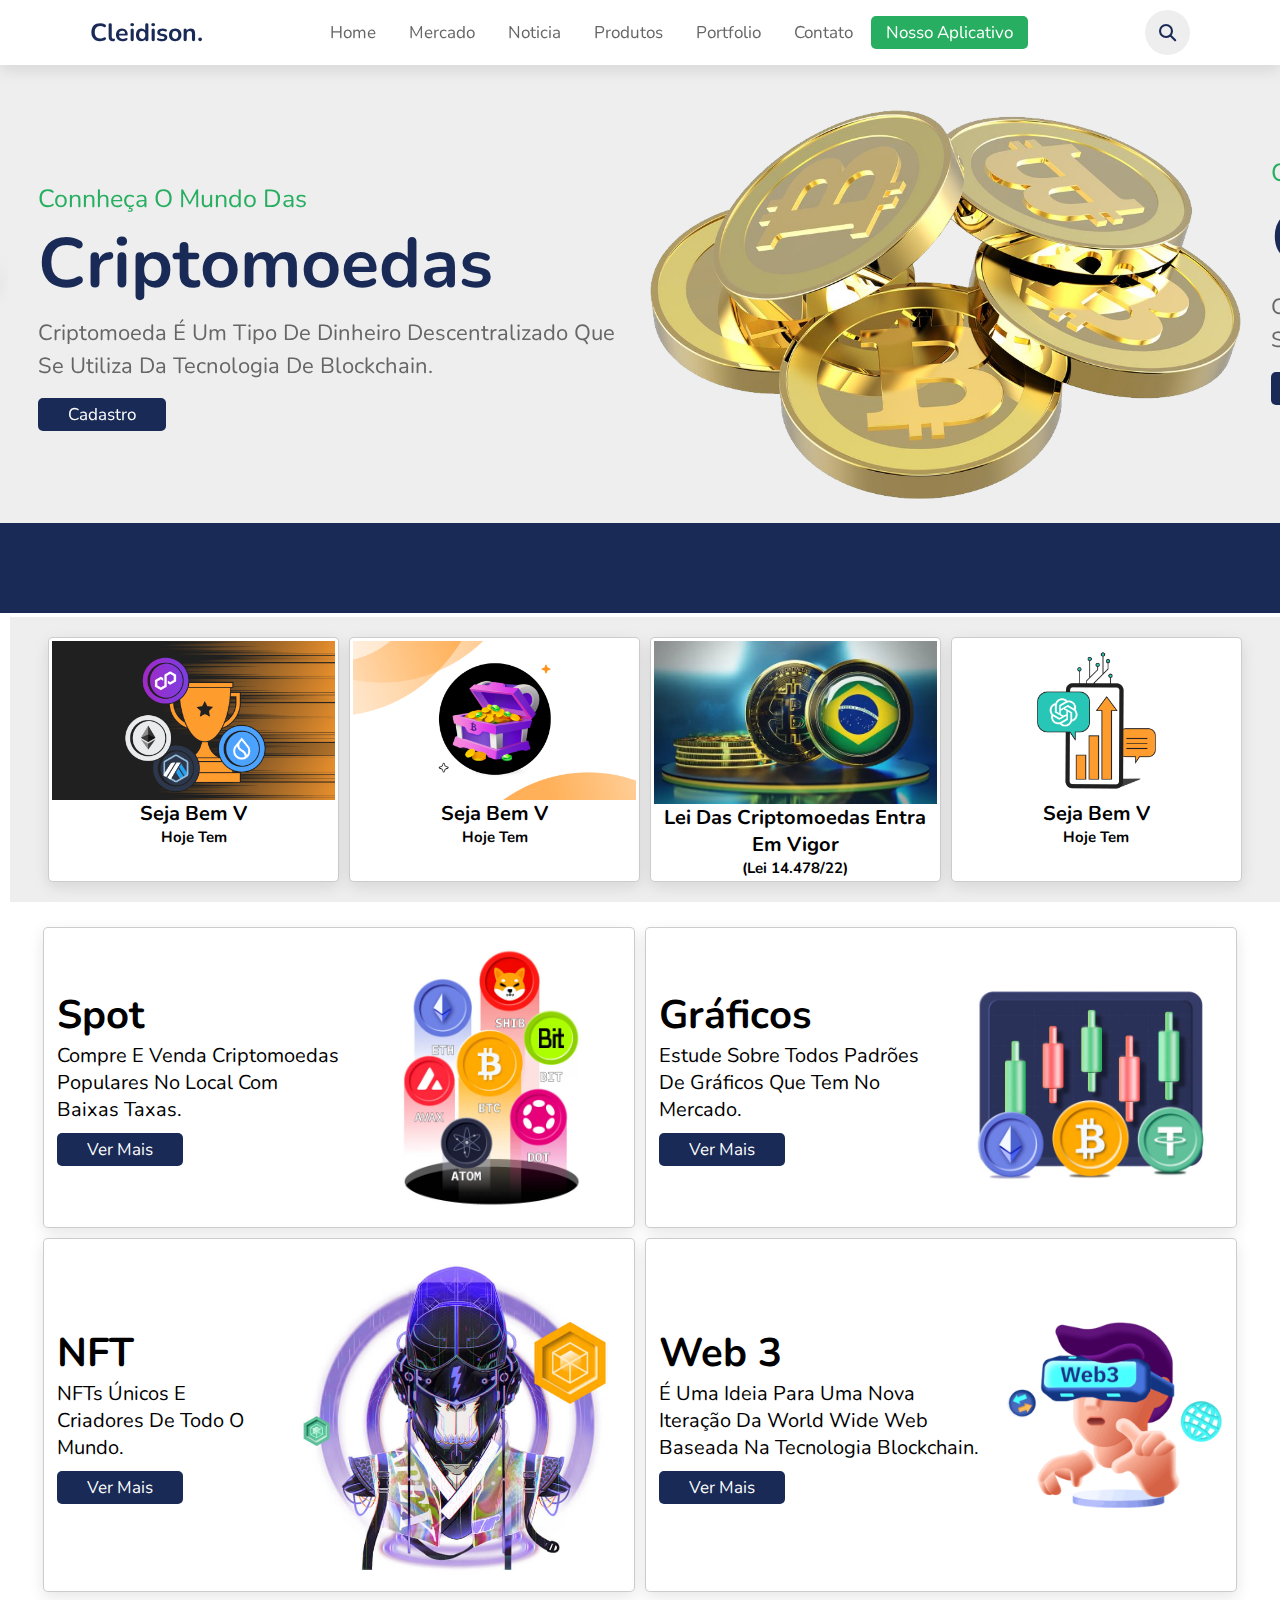
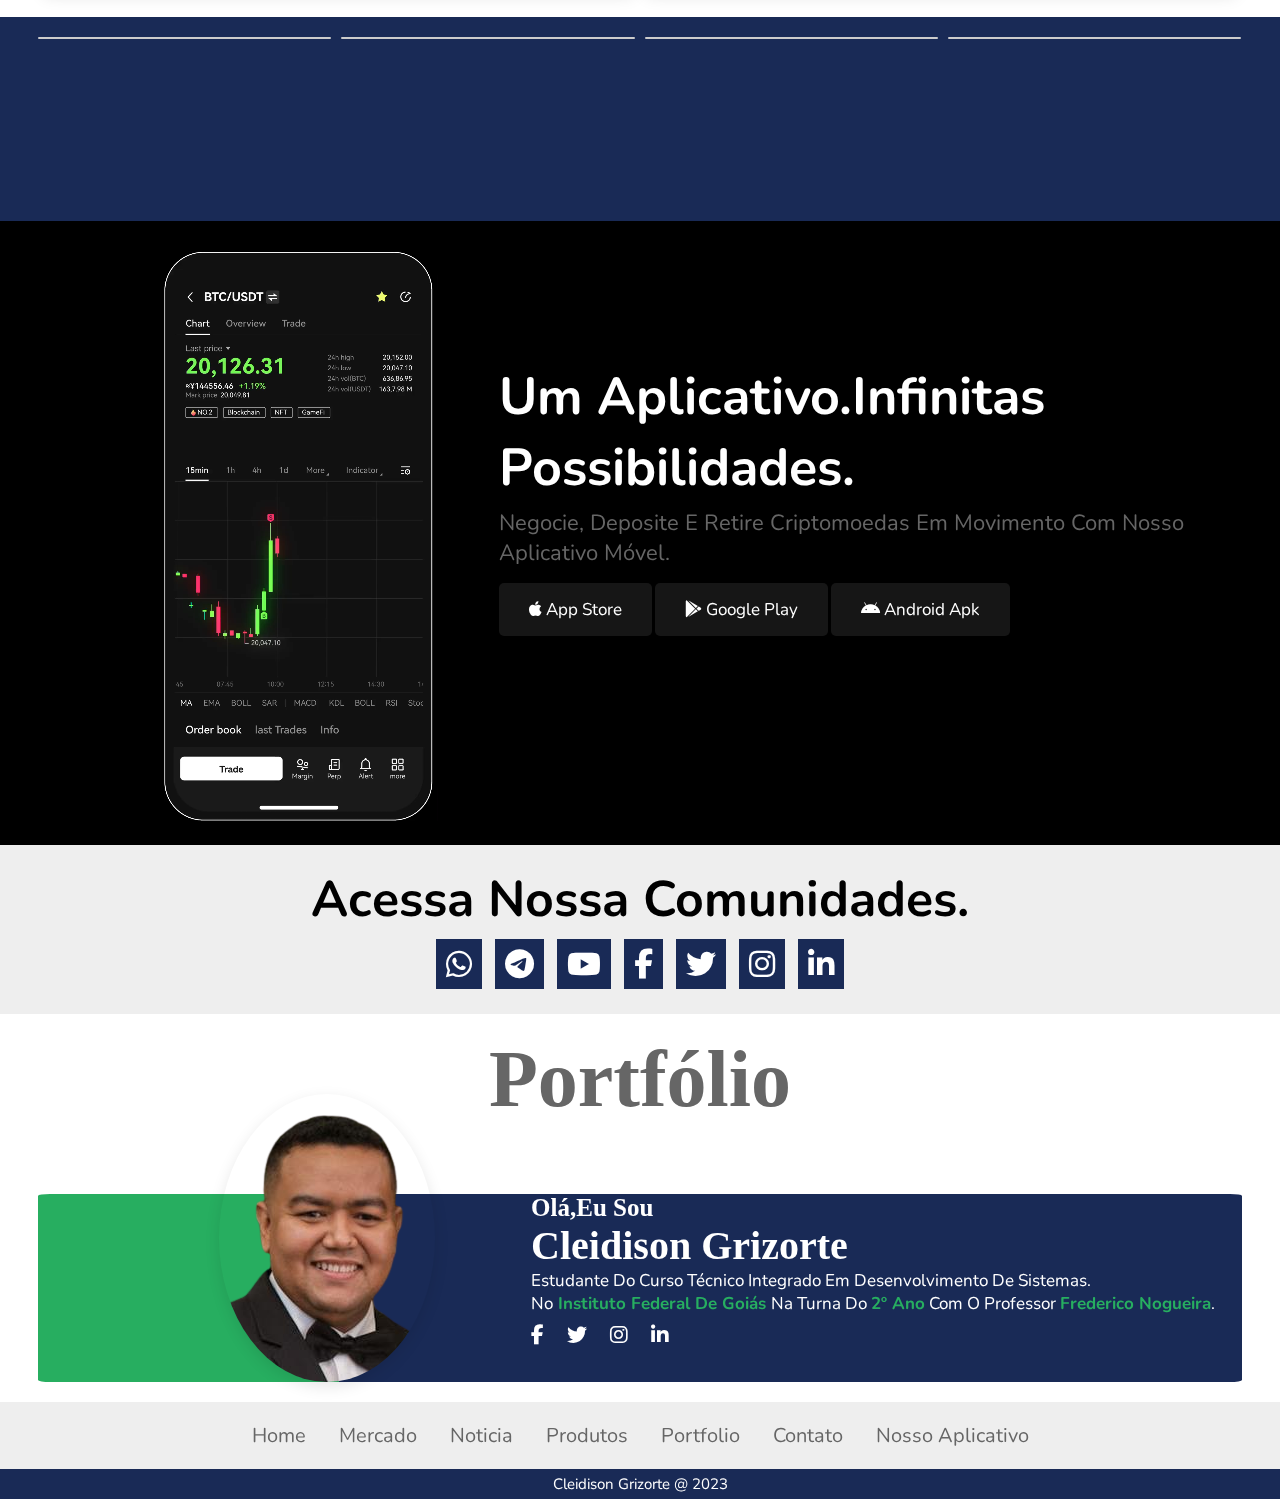
==== commit fdee329e: "Add files via upload" ====
--- a/index.html
+++ b/index.html
@@ -12,11 +12,13 @@
     <header>
         <a href="#" class="logo">Cleidison.</a>
         <nav class="navbar">
-            <a class="active" href="#">Home</a>
-            <a href="#">Comprar</a>
-            <a href="#">Mercado</a>
-            <a href="#">Trade</a>
-            <a href="#">Contato</a>
+            <a href="#home">Home</a>            
+            <a href="#mercado">Mercado</a>
+            <a href="#noticia">Noticia</a>
+            <a href="#produtos">Produtos</a>
+            <a href="#portfolio">portfolio</a>
+            <a href="#contato">Contato</a>            
+            <a class="active"href="#aplicativo">Nosso Aplicativo</a>
         </nav>
         <div class="icons">
             <i class="fas fa-bars" id="menu-bars"></i>
@@ -63,10 +65,10 @@
             <!--<div class="swiper-pagination"></div>!-->
         </div>
     </section>    
-    <div class="rotacao">
+    <div class="rotacao" id="mercado">
         <iframe src="banner_rotacao.html" frameborder="0"></iframe>
     </div> 
-    <section class="noticia-top">        
+    <section class="noticia-top" id="noticia">        
             <div class="noticia">
                 <img src="img/noticia-top01.png" alt="">  
                 <h1>Seja bem v</h1>
@@ -89,7 +91,7 @@
             </div> 
 
     </section>
-    <section class="lista-produtos">
+    <section class="lista-produtos" id="produtos">
         <div class="produtos">
             <div class="conteudo">
                 <h1>Spot</h1>
@@ -135,7 +137,7 @@
         <iframe scrolling="no" src="Lista_grafico.html" frameborder="0"></iframe>
 
     </section>
-    <section class="app">
+    <section class="app" id="aplicativo">
 
         <div class="app-video">
             <video autoplay="" loop="" muted="" playsinline="" width="280" height="580" src="app.mp4"></video>
@@ -157,44 +159,59 @@
             </div>                     
         </div>  
     </section>
-    <section class="comunidade">
+    <section class="comunidade" id="contato">
         <div>
             <h1>Acessa Nossa Comunidades.</h1>
         </div>
         <i class="fa-brands fa-whatsapp"></i>
         <i class="fa-brands fa-telegram"></i>
         <i class="fa-brands fa-youtube"></i>
-    </section>
+        <i class="fa-brands fa-facebook-f"></i>
+        <i class="fa-brands fa-twitter"></i>
+        <i class="fa-brands fa-instagram"></i>
+        <i class="fa-brands fa-linkedin-in"></i>
+    </section>
+    <section class="portfolio" id="portfolio">
+        <div class="portfolio-menu">
+            <h1>Portfólio</h1>
+        </div>
+        <div class="Container-port">
+        <div class="portfolio-images">
+            <img src="img/cleidison_foto.png" alt="">
+        </div>
+        <div class="portfolio-text">
+            <h2>Olá,eu Sou</h2>
+            <h1>Cleidison Grizorte</h1>            
+            <span>Estudante do curso Técnico Integrado em Desenvolvimento de Sistemas.</span><br>
+            <span>no<strong> Instituto Federal de Goiás </strong> na turna do <strong>2º ano</strong> com o
+                Professor <strong>Frederico Nogueira</strong>.</span>
+
+
+           
+            <div class="portfolio-icon">
+                <i class="fa-brands fa-facebook-f"></i>
+                <i class="fa-brands fa-twitter"></i>
+                <i class="fa-brands fa-instagram"></i>
+                <i class="fa-brands fa-linkedin-in"></i>
+            </div>
+        </div>        
+    </div>
+    </section>
+    
+
     <footer>
-    <div class="menu-footer">
-        <div class="logo-footer">
-            <span>Cleidison</span>
-        </div>
-        <div class="menu-fo">
-            <h1>Menu</h1>            
-                <a href="#">Home</a>
-                <a href="#">Comprar</a>
-                <a href="#">Mercado</a>
-                <a href="#">Trade</a>
-                <a href="#">Contato</a>            
-        </div>
-        <div class="menu-fo">
-            <h1>Serviços</h1>            
-                <a href="#">Home</a>
-                <a href="#">Comprar</a>
-                <a href="#">Mercado</a>
-                <a href="#">Trade</a>
-                <a href="#">Contato</a>            
-        </div>
-        <div class="menu-fo">
-            <h1>Fale Conosco</h1>            
-                <a href="#">Home</a>
-                <a href="#">Comprar</a>
-                <a href="#">Mercado</a>
-                <a href="#">Trade</a>
-                <a href="#">Contato</a>            
-        </div>
-        
+    <section class="menu-footer">
+        <div class="conteiner-menu-footer">                       
+            <a href="#home">Home</a>            
+            <a href="#mercado">Mercado</a>
+            <a href="#noticia">Noticia</a>
+            <a href="#Produtos">Produtos</a>
+            <a href="#portfolio">portfolio</a>
+            <a href="#contato">Contato</a>
+            <a href="#aplicativo">Nosso Aplicativo</a>            
+        </section>
+
+                
     </div>  
     
     <div class="copyright">Cleidison Grizorte @ 2023</div>
--- a/styles.css
+++ b/styles.css
@@ -142,8 +142,7 @@
 .rotacao iframe{
     width: 100%;
     height: 9rem;
-    background-color: var(--azul);
-    
+    background-color: var(--azul);    
 }
 
 
@@ -265,7 +264,7 @@
 
 .comunidade{
     text-align: center;
-    background: var(--fundo);    
+    background: var(--branco);    
     align-items: center;
     width: 100%;
     
@@ -283,33 +282,112 @@
     margin: 0.5rem;      
 }
 
+/*inicio portfolio*/
+.portfolio{
+    background: var(--branco);
+}
+.portfolio-menu h1{
+    text-align: center;
+    font-size: 8rem;
+    height: 15rem;
+    font-family: mv boli;
+    color: var(--light-color);
+}
+.Container-port{
+    background: linear-gradient(-90deg,var(--azul) 75%, var(--green) 25%);
+    display: flex;
+    border-radius: 1%;    
+    padding: 0 auto;
+    margin-top: 1rem;
+}
+.portfolio-images{
+    align-items: center;
+    margin-left: 15%;
+}
+.portfolio .portfolio-images img{
+    max-width: 100%;
+    border-radius: 50%;
+    box-shadow: var(--box-shadow);
+    cursor: pointer;    
+    /*outline: 1rem solid var(--branco);*/
+    display: block;
+    margin-top: -10rem;
+    animation: floatImage 4s ease-in-out infinite;
+}
+@keyframes floatImage{
+    0% {
+        transform: translateY(0);
+    }
+    50% {
+        transform: translateY(-2.4rem);
+    }
+    100% {
+        transform: translateY(0);
+    }
+}
+.portfolio-images img:hover{
+    border-radius: 2rem;
+    margin-top: -10rem;
+}
+.portfolio-text{
+    margin-left: 8%;
+}
+.portfolio-text h1{
+    color: var(--branco);  
+    font-size: 4rem; 
+    font-family: mv boli;   
+}
+.portfolio-text h2{
+    color: var(--branco);  
+    font-size: 2.5rem;
+    font-family: mv boli;
+}
+.portfolio-text span{
+    color: var(--branco);  
+    font-size: 1.7rem;    
+}
+.portfolio-text span Strong{
+    color: var(--green);  
+    font-size: 1.7rem;       
+}
+.portfolio-icon i{
+    margin: 1rem 2rem 2rem 0;
+    color: #fff;
+    font-size: 2rem;
+    cursor: pointer;      
+}
+
+/*final portfolio*/
+
+
+
+
 .menu-footer{
-     display: grid;
-    grid-template-columns: repeat(4, 1fr);
-    
-}
-.menu-fo{
-    display: grid;
-    
-    
-}
-.menu-footer a{
+    width: 100%;
+     display: flex;
+     background: var(--fundo);
+     justify-content: center;
+}
+
+.conteiner-menu-footer a{
+    width: 100%;
     text-decoration: none;
     color: var(--light-color);
     font-size: 2rem;
-}
-.menu-footer a:hover{
+    align-items: center;
+    padding: .5rem 1.5rem;
+}
+.conteiner-menu-footer a:hover{
     color: var(--green);
 }
-.menu-footer h1{
-    font-size: 2rem;
-}
+
+
 .copyright{
-    background: var(--fundo);
-    font-size: 1rem;
+    background: var(--azul);
+    font-size: 1.5rem;
     text-align: center;
     padding: .5rem;
-    color: var(--light-color);
+    color: var(--branco);
 }
 
 
@@ -326,8 +404,6 @@
     }
 
 }
-
-
 
 
 @media (max-width:768px){
@@ -369,8 +445,61 @@
     .home .home-slider .slide .content h3{        
         font-size: 5rem;
     }
+    .Container-port{
+        background: linear-gradient(-90deg,var(--azul) 75%, var(--green) 25%);
+        display: grid;
+        border-radius: 1%;    
+        padding: 0 auto;
+        margin-top: 1rem;
+    }
+
+    .portfolio .portfolio-images img{
+        max-width: 100%;
+        border-radius: 50%;
+        box-shadow: var(--box-shadow);
+         cursor: pointer;   
+        display: block;
+        align-items: center;
+        margin-top: 1%;       
+    }
+    .portfolio-images img:hover{
+        border-radius: 2rem;
+        margin-top: -6rem;
+    }
+    .portfolio-text span Strong{
+        color: #FFA500;  
+        font-size: 1.7rem;           
+    }
+    .portfolio-text{ 
+        margin-left: 8%;
+        text-align: center;
+    }
+    .menu-footer{        
+         display: grid;
+         grid-template-columns: 1fr;
+         background: var(--fundo);
+         justify-content: center;
+    }
     
-}
+
+    .conteiner-menu-footer a:hover{
+        color: var(--green);
+    }
+    .conteiner-menu-footer a:nth-child(5){
+        display: none;
+    }
+    .conteiner-menu-footer a:nth-child(7){
+        display: none;
+    }
+    .navbar a:nth-child(7){
+        display: none;
+    }
+    .noticia-top .noticia:nth-child(4){
+        display: none;
+    }
+    
+}
+
 @media (max-width:991px){
 
     html{
@@ -382,6 +511,26 @@
         gap:1rem;
         margin-left: 1rem;
         cursor: pointer;
-    }
-
-}
+    } 
+    .noticia-top .noticia:nth-child(4){
+        display: block;
+    }  
+
+}
+@media (max-width:800px){
+    .noticia-top .noticia:nth-child(3){
+        display:none;
+    }
+}
+
+@media (max-width:1024px){
+    .noticia-top .noticia:nth-child(4){
+        display: none;
+    }
+    .rotacao iframe{
+        width: 100%;
+        height: 11rem;
+        background-color: var(--azul);    
+    }
+
+}
